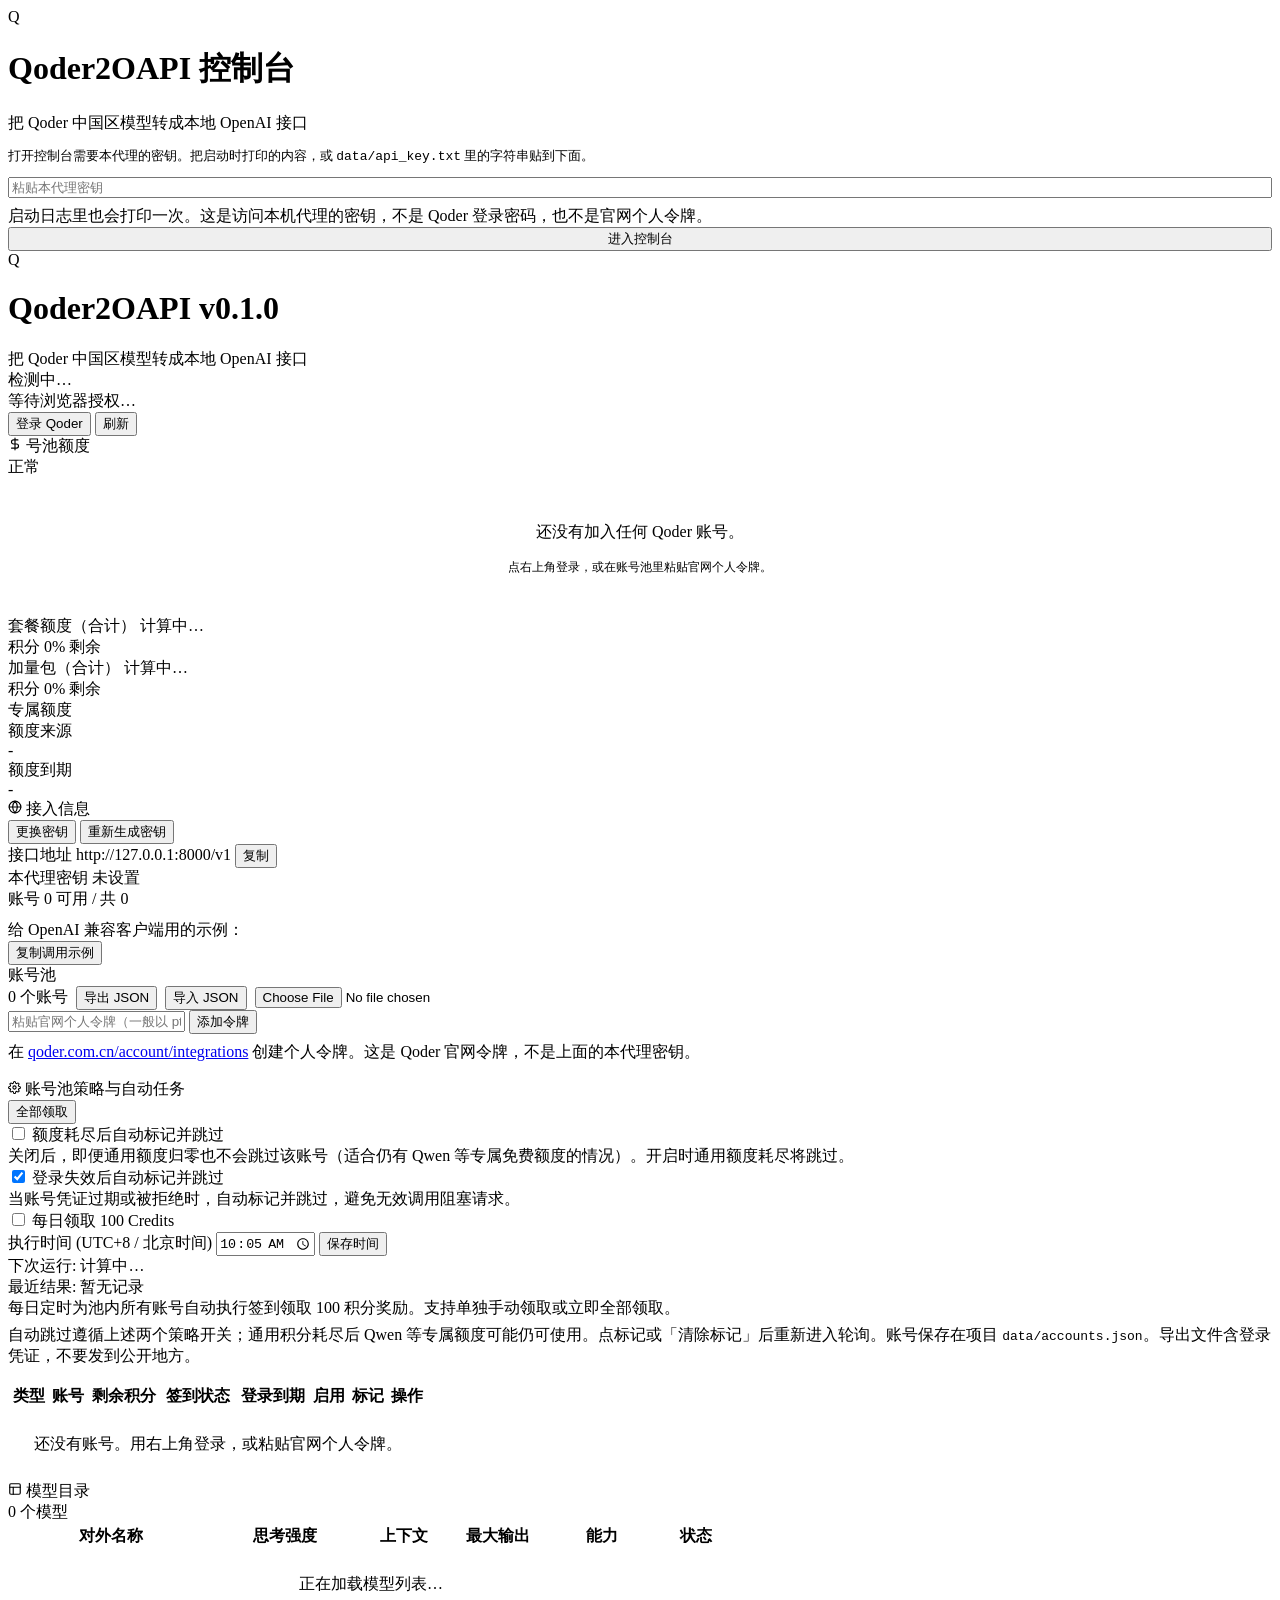
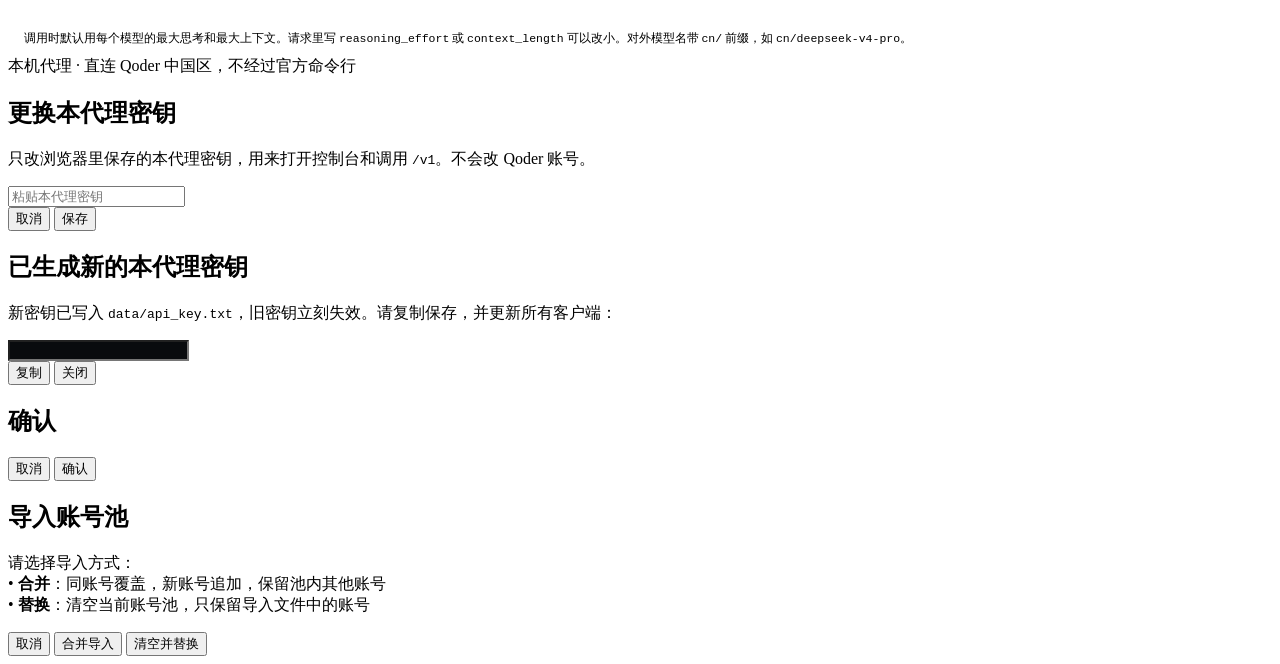
==== src/qoder2oapi/static/admin/index.html @ 4ae664b7 "支持近期的每日签到功能" ====
<!DOCTYPE html>
<html lang="zh-CN">
<head>
  <meta charset="UTF-8">
  <meta name="viewport" content="width=device-width, initial-scale=1.0">
  <title>Qoder2OAPI 控制台</title>
  <link rel="stylesheet" href="/static/styles.css">
</head>
<body>

  <!-- Lock Screen View (Bootstrap / Enter Key) -->
  <div id="lock-screen" class="lock-screen hidden">
    <div class="lock-card">
      <div class="lock-brand">
        <div class="brand-icon">Q</div>
        <div class="brand-text">
          <h1>Qoder2OAPI 控制台</h1>
          <div class="brand-sub">把 Qoder 中国区模型转成本地 OpenAI 接口</div>
        </div>
      </div>

      <div>
        <p style="margin-bottom: 12px; font-size: 13px; color: var(--text-muted);">
          打开控制台需要本代理的密钥。把启动时打印的内容，或 <code>data/api_key.txt</code> 里的字符串贴到下面。
        </p>
        <div style="display: flex; flex-direction: column; gap: 8px;">
          <input 
            type="password" 
            id="lock-key-input" 
            class="input-control" 
            placeholder="粘贴本代理密钥"
            autocomplete="off"
            spellcheck="false"
          >
          <div class="field-hint">
            启动日志里也会打印一次。这是访问本机代理的密钥，不是 Qoder 登录密码，也不是官网个人令牌。
          </div>
        </div>
      </div>

      <div style="display: flex; justify-content: flex-end;">
        <button id="lock-save-btn" class="btn btn-primary" style="width: 100%;">进入控制台</button>
      </div>
    </div>
  </div>

  <!-- Main Dashboard View -->
  <div id="main-dashboard" class="app-container hidden">
    <!-- Topbar Header -->
    <header class="topbar">
      <div class="brand-section">
        <div class="brand-icon">Q</div>
        <div class="brand-text">
          <h1>
            Qoder2OAPI
            <span class="brand-version">v0.1.0</span>
          </h1>
          <div class="brand-sub">把 Qoder 中国区模型转成本地 OpenAI 接口</div>
        </div>
      </div>

      <div class="topbar-actions">
        <!-- Auth Status & OAuth Login trigger -->
        <div id="auth-status-chip" class="status-badge">
          <span id="auth-status-dot" class="dot dot-amber"></span>
          <span id="auth-status-text">检测中…</span>
        </div>

        <div id="polling-chip" class="status-badge hidden" style="border-color: var(--accent-primary); color: var(--accent-primary);">
          <span class="dot dot-blue pulse"></span>
          <span id="polling-status-text">等待浏览器授权…</span>
        </div>

        <button id="login-btn" class="btn btn-primary">登录 Qoder</button>
        <button id="refresh-all-btn" class="btn" title="重新拉取账号、额度和模型">刷新</button>
      </div>
    </header>

    <!-- Section: 2 Columns: Quota & Service Info -->
    <div class="grid-2col">
      <!-- Left Panel: Quotas (Credits) -->
      <section class="panel">
        <div class="panel-header">
          <div class="panel-title">
            <svg width="14" height="14" viewBox="0 0 24 24" fill="none" stroke="currentColor" stroke-width="2" stroke-linecap="round" stroke-linejoin="round"><path d="M12 2v20M17 5H9.5a3.5 3.5 0 0 0 0 7h5a3.5 3.5 0 0 1 0 7H6"/></svg>
            号池额度
          </div>
          <div id="quota-exceeded-chip" class="status-badge">
            <span class="dot dot-green"></span> 正常
          </div>
        </div>

        <div class="panel-body">
          <!-- Empty / Not logged in state -->
          <div id="quota-empty-state" class="hidden" style="text-align: center; padding: 28px 12px; color: var(--text-dim);">
            <p>还没有加入任何 Qoder 账号。</p>
            <p style="margin-top: 6px; font-size: 12px;">点右上角登录，或在账号池里粘贴官网个人令牌。</p>
          </div>

          <!-- Quota Active Groups -->
          <div id="quota-content" class="quota-card-group">
            <!-- 1. 套餐额度 (user_quota) -->
            <div class="quota-item">
              <div class="quota-meta-row">
                <span class="quota-label" id="quota-user-label">套餐额度（合计）</span>
                <span class="quota-nums tabular-nums" id="quota-user-nums">计算中…</span>
              </div>
              <div class="progress-track">
                <div id="quota-user-bar" class="progress-fill progress-fill-teal" style="width: 0%;"></div>
              </div>
              <div class="quota-details-footer">
                <span id="quota-user-unit">积分</span>
                <span class="tabular-nums" id="quota-user-pct">0% 剩余</span>
              </div>
            </div>

            <!-- 2. 加量包额度 (add_on_quota) -->
            <div class="quota-item">
              <div class="quota-meta-row">
                <span class="quota-label" id="quota-addon-label">加量包（合计）</span>
                <span class="quota-nums tabular-nums" id="quota-addon-nums">计算中…</span>
              </div>
              <div class="progress-track">
                <div id="quota-addon-bar" class="progress-fill progress-fill-teal" style="width: 0%;"></div>
              </div>
              <div class="quota-details-footer">
                <span id="quota-addon-unit">积分</span>
                <span class="tabular-nums" id="quota-addon-pct">0% 剩余</span>
              </div>
            </div>

            <!-- 3. 专属额度 (dedicated_resource_packages) -->
            <div id="quota-dedicated-block" class="quota-item hidden">
              <div class="quota-meta-row">
                <span class="quota-label">专属额度</span>
                <span class="quota-nums tabular-nums" id="quota-dedicated-nums"></span>
              </div>
              <div id="quota-dedicated-list" class="dedicated-packages-list"></div>
            </div>

            <!-- Quota Meta Summary -->
            <div class="quota-summary-strip">
              <div class="stat-box">
                <div class="stat-label">额度来源</div>
                <div class="stat-val" id="quota-user-type">-</div>
              </div>
              <div class="stat-box">
                <div class="stat-label">额度到期</div>
                <div class="stat-val tabular-nums" id="quota-expiry">-</div>
              </div>
            </div>
            <div id="quota-account-lines" class="quota-account-lines"></div>
          </div>
        </div>
      </section>

      <!-- Right Panel: Gateway Endpoint & Session Details -->
      <section class="panel">
        <div class="panel-header">
          <div class="panel-title">
            <svg width="14" height="14" viewBox="0 0 24 24" fill="none" stroke="currentColor" stroke-width="2" stroke-linecap="round" stroke-linejoin="round"><circle cx="12" cy="12" r="10"/><line x1="2" y1="12" x2="22" y2="12"/><path d="M12 2a15.3 15.3 0 0 1 4 10 15.3 15.3 0 0 1-4 10 15.3 15.3 0 0 1-4-10 15.3 15.3 0 0 1 4-10z"/></svg>
            接入信息
          </div>
          <div class="topbar-actions">
            <button id="change-key-btn" class="btn btn-sm">更换密钥</button>
            <button id="rotate-key-btn" class="btn btn-sm">重新生成密钥</button>
          </div>
        </div>

        <div class="panel-body">
          <div class="info-row">
            <span class="info-label">接口地址</span>
            <span class="info-value">
              <span id="proxy-endpoint">http://127.0.0.1:8000/v1</span>
              <button id="copy-endpoint-btn" class="btn btn-sm">复制</button>
            </span>
          </div>

          <div class="info-row">
            <span class="info-label">本代理密钥</span>
            <span class="info-value">
              <span id="current-key-display">未设置</span>
            </span>
          </div>

          <div class="info-row">
            <span class="info-label">账号</span>
            <span class="info-value" id="pool-summary">0 可用 / 共 0</span>
          </div>

          <!-- Code Snippet -->
          <div style="margin-top: 10px;">
            <div style="display: flex; align-items: center; justify-content: space-between;">
              <span class="field-hint">给 OpenAI 兼容客户端用的示例：</span>
            </div>
            <div class="code-preview">
              <button id="copy-sample-code-btn" class="btn btn-sm copy-btn">复制调用示例</button>
              <pre id="sample-code-block" style="white-space: pre-wrap; word-break: break-all; margin: 0;"></pre>
            </div>
          </div>
        </div>
      </section>
    </div>

    <section class="panel">
      <div class="panel-header">
        <div class="panel-title">账号池</div>
        <div style="display: flex; align-items: center; gap: 8px;">
          <span id="accounts-count" class="brand-version">0 个账号</span>
          <button id="export-accounts-btn" class="btn btn-sm" title="导出账号池配置文件（含凭证）">导出 JSON</button>
          <button id="import-accounts-btn" class="btn btn-sm" title="从 JSON 文件导入账号">导入 JSON</button>
          <input type="file" id="accounts-import-file" class="hidden" accept=".json,application/json">
        </div>
      </div>
      <div class="panel-body">
        <div class="pat-add-row">
          <input
            type="password"
            id="pat-input"
            class="input-control"
            placeholder="粘贴官网个人令牌（一般以 pt- 开头）"
            autocomplete="off"
            spellcheck="false"
          >
          <button id="add-pat-btn" class="btn btn-primary">添加令牌</button>
        </div>
        <p class="field-hint" style="margin-top: 8px;">
          在 <a href="https://qoder.com.cn/account/integrations" target="_blank" rel="noopener">qoder.com.cn/account/integrations</a> 创建个人令牌。这是 Qoder 官网令牌，不是上面的本代理密钥。
        </p>

        <!-- 自动跳过与每日领取策略 (Skip & Checkin Strategies) -->
        <div class="skip-strategies-card">
          <div class="skip-strategies-header">
            <div class="skip-strategies-title">
              <svg width="13" height="13" viewBox="0 0 24 24" fill="none" stroke="currentColor" stroke-width="2" stroke-linecap="round" stroke-linejoin="round">
                <circle cx="12" cy="12" r="3"></circle>
                <path d="M19.4 15a1.65 1.65 0 0 0 .33 1.82l.06.06a2 2 0 0 1 0 2.83 2 2 0 0 1-2.83 0l-.06-.06a1.65 1.65 0 0 0-1.82-.33 1.65 1.65 0 0 0-1 1.51V21a2 2 0 0 1-2 2 2 2 0 0 1-2-2v-.09A1.65 1.65 0 0 0 9 19.4a1.65 1.65 0 0 0-1.82.33l-.06.06a2 2 0 0 1-2.83 0 2 2 0 0 1 0-2.83l.06-.06a1.65 1.65 0 0 0 .33-1.82 1.65 1.65 0 0 0-1.51-1H3a2 2 0 0 1-2-2 2 2 0 0 1 2-2h.09A1.65 1.65 0 0 0 4.6 9a1.65 1.65 0 0 0-.33-1.82l-.06-.06a2 2 0 0 1 0-2.83 2 2 0 0 1 2.83 0l.06.06a1.65 1.65 0 0 0 1.82.33H9a1.65 1.65 0 0 0 1-1.51V3a2 2 0 0 1 2-2 2 2 0 0 1 2 2v.09a1.65 1.65 0 0 0 1 1.51 1.65 1.65 0 0 0 1.82-.33l.06-.06a2 2 0 0 1 2.83 0 2 2 0 0 1 0 2.83l-.06.06a1.65 1.65 0 0 0-.33 1.82V9a1.65 1.65 0 0 0 1.51 1H21a2 2 0 0 1 2 2 2 2 0 0 1-2 2h-.09a1.65 1.65 0 0 0-1.51 1z"></path>
              </svg>
              账号池策略与自动任务
            </div>
            <div class="checkin-quick-actions">
              <button id="trigger-all-checkin-btn" class="btn btn-sm btn-primary" title="立即为池内所有有效账号领取 100 Credits">全部领取</button>
            </div>
          </div>
          <div class="skip-strategies-grid">
            <div class="strategy-item">
              <label class="toggle-control" for="auto-mark-quota-toggle">
                <input type="checkbox" id="auto-mark-quota-toggle" class="toggle-checkbox">
                <span class="toggle-slider"></span>
                <span class="toggle-label">额度耗尽后自动标记并跳过</span>
              </label>
              <div class="field-hint">
                关闭后，即便通用额度归零也不会跳过该账号（适合仍有 Qwen 等专属免费额度的情况）。开启时通用额度耗尽将跳过。
              </div>
            </div>

            <div class="strategy-item">
              <label class="toggle-control" for="auto-mark-auth-toggle">
                <input type="checkbox" id="auto-mark-auth-toggle" class="toggle-checkbox" checked>
                <span class="toggle-slider"></span>
                <span class="toggle-label">登录失效后自动标记并跳过</span>
              </label>
              <div class="field-hint">
                当账号凭证过期或被拒绝时，自动标记并跳过，避免无效调用阻塞请求。
              </div>
            </div>

            <div class="strategy-item strategy-item-full">
              <div class="checkin-setting-header">
                <label class="toggle-control" for="auto-checkin-toggle">
                  <input type="checkbox" id="auto-checkin-toggle" class="toggle-checkbox">
                  <span class="toggle-slider"></span>
                  <span class="toggle-label">每日领取 100 Credits</span>
                </label>
                <div class="checkin-time-box">
                  <span class="checkin-time-label">执行时间 (UTC+8 / 北京时间)</span>
                  <input type="time" id="checkin-time-input" class="input-control checkin-time-input" value="10:05">
                  <button id="save-checkin-time-btn" class="btn btn-sm">保存时间</button>
                </div>
              </div>
              <div class="checkin-status-bar">
                <div class="checkin-status-item">
                  <span class="checkin-status-label">下次运行:</span>
                  <span id="checkin-next-run" class="checkin-status-value tabular-nums">计算中…</span>
                </div>
                <div class="checkin-status-item">
                  <span class="checkin-status-label">最近结果:</span>
                  <span id="checkin-last-summary" class="checkin-status-value">暂无记录</span>
                </div>
              </div>
              <div class="field-hint">
                每日定时为池内所有账号自动执行签到领取 100 积分奖励。支持单独手动领取或立即全部领取。
              </div>
            </div>
          </div>
        </div>

        <p class="field-hint" style="margin-top: 6px;">
          自动跳过遵循上述两个策略开关；通用积分耗尽后 Qwen 等专属额度可能仍可使用。点标记或「清除标记」后重新进入轮询。账号保存在项目 <code>data/accounts.json</code>。导出文件含登录凭证，不要发到公开地方。
        </p>
      </div>
      <div class="panel-body" style="padding: 0;">
        <div class="table-wrapper">
          <table class="data-table">
            <thead>
              <tr>
                <th>类型</th>
                <th>账号</th>
                <th>剩余积分</th>
                <th>签到状态</th>
                <th>登录到期</th>
                <th>启用</th>
                <th>标记</th>
                <th>操作</th>
              </tr>
            </thead>
            <tbody id="accounts-table-body">
              <tr>
                <td colspan="8" style="text-align: center; padding: 24px; color: var(--text-dim);">
                  还没有账号。用右上角登录，或粘贴官网个人令牌。
                </td>
              </tr>
            </tbody>
          </table>
        </div>
      </div>
    </section>

    <!-- Section: Model Catalog Table -->
    <section class="panel">
      <div class="panel-header">
        <div class="panel-title">
          <svg width="14" height="14" viewBox="0 0 24 24" fill="none" stroke="currentColor" stroke-width="2" stroke-linecap="round" stroke-linejoin="round"><rect x="3" y="3" width="18" height="18" rx="2"/><line x1="3" y1="9" x2="21" y2="9"/><line x1="9" y1="21" x2="9" y2="9"/></svg>
          模型目录
        </div>
        <div style="display: flex; align-items: center; gap: 8px;">
          <span id="models-count" class="brand-version">0 个模型</span>
        </div>
      </div>

      <div class="panel-body" style="padding: 0;">
        <div class="table-wrapper">
          <table class="data-table">
            <thead>
              <tr>
                <th style="min-width: 200px;">对外名称</th>
                <th style="min-width: 140px;">思考强度</th>
                <th style="min-width: 90px;">上下文</th>
                <th style="min-width: 90px;">最大输出</th>
                <th style="min-width: 110px;">能力</th>
                <th style="min-width: 70px;">状态</th>
              </tr>
            </thead>
            <tbody id="models-table-body">
              <tr>
                <td colspan="6" style="text-align: center; padding: 24px; color: var(--text-dim);">
                  正在加载模型列表…
                </td>
              </tr>
            </tbody>
          </table>
        </div>
      </div>

      <div style="padding: 10px 16px; background: var(--bg-card-subtle); border-top: 1px solid var(--border); font-size: 11.5px; color: var(--text-dim);">
        调用时默认用每个模型的最大思考和最大上下文。请求里写 <code>reasoning_effort</code> 或 <code>context_length</code> 可以改小。对外模型名带 <code>cn/</code> 前缀，如 <code>cn/deepseek-v4-pro</code>。
      </div>
    </section>

    <!-- Footer Note -->
    <footer class="footer-note">
      本机代理 · 直连 Qoder 中国区，不经过官方命令行
    </footer>
  </div>

  <!-- Modal: Change API Key -->
  <div id="key-modal" class="modal-overlay hidden">
    <div class="modal-dialog">
      <div class="modal-header">
        <h2>更换本代理密钥</h2>
      </div>
      <div class="modal-body">
        <p class="field-hint">只改浏览器里保存的本代理密钥，用来打开控制台和调用 <code>/v1</code>。不会改 Qoder 账号。</p>
        <input 
          type="text" 
          id="key-modal-input" 
          class="input-control" 
          placeholder="粘贴本代理密钥"
          autocomplete="off"
        >
      </div>
      <div class="modal-footer">
        <button id="key-modal-cancel" class="btn">取消</button>
        <button id="key-modal-save" class="btn btn-primary">保存</button>
      </div>
    </div>
  </div>

  <!-- Modal: Rotate Key Result -->
  <div id="rotate-modal" class="modal-overlay hidden">
    <div class="modal-dialog">
      <div class="modal-header">
        <h2>已生成新的本代理密钥</h2>
      </div>
      <div class="modal-body">
        <p class="field-hint">
          新密钥已写入 <code>data/api_key.txt</code>，旧密钥立刻失效。请复制保存，并更新所有客户端：
        </p>
        <input 
          type="text" 
          id="rotated-key-value" 
          class="input-control" 
          readonly 
          style="background: #090b0e; color: #38bdf8; font-weight: 600;"
        >
      </div>
      <div class="modal-footer">
        <button id="copy-rotated-key-btn" class="btn btn-primary">复制</button>
        <button id="rotate-modal-close" class="btn">关闭</button>
      </div>
    </div>
  </div>

  <div id="confirm-modal" class="modal-overlay hidden">
    <div class="modal-dialog">
      <div class="modal-header">
        <h2 id="confirm-title">确认</h2>
      </div>
      <div class="modal-body">
        <p class="field-hint" id="confirm-message"></p>
      </div>
      <div class="modal-footer">
        <button id="confirm-cancel" class="btn">取消</button>
        <button id="confirm-ok" class="btn btn-danger">确认</button>
      </div>
    </div>
  </div>

  <!-- Modal: Import Accounts Mode Choice -->
  <div id="import-modal" class="modal-overlay hidden">
    <div class="modal-dialog">
      <div class="modal-header">
        <h2>导入账号池</h2>
      </div>
      <div class="modal-body">
        <p id="import-modal-summary" class="field-hint" style="color: var(--text-main); font-weight: 500;"></p>
        <p class="field-hint">
          请选择导入方式：<br>
          • <strong>合并</strong>：同账号覆盖，新账号追加，保留池内其他账号<br>
          • <strong>替换</strong>：清空当前账号池，只保留导入文件中的账号
        </p>
      </div>
      <div class="modal-footer import-modal-footer">
        <button id="import-cancel-btn" class="btn">取消</button>
        <button id="import-merge-btn" class="btn btn-primary">合并导入</button>
        <button id="import-replace-btn" class="btn btn-danger">清空并替换</button>
      </div>
    </div>
  </div>

  <div id="toast-container" class="toast-container"></div>

  <!-- App Script -->
  <script src="/static/app.js"></script>
</body>
</html>
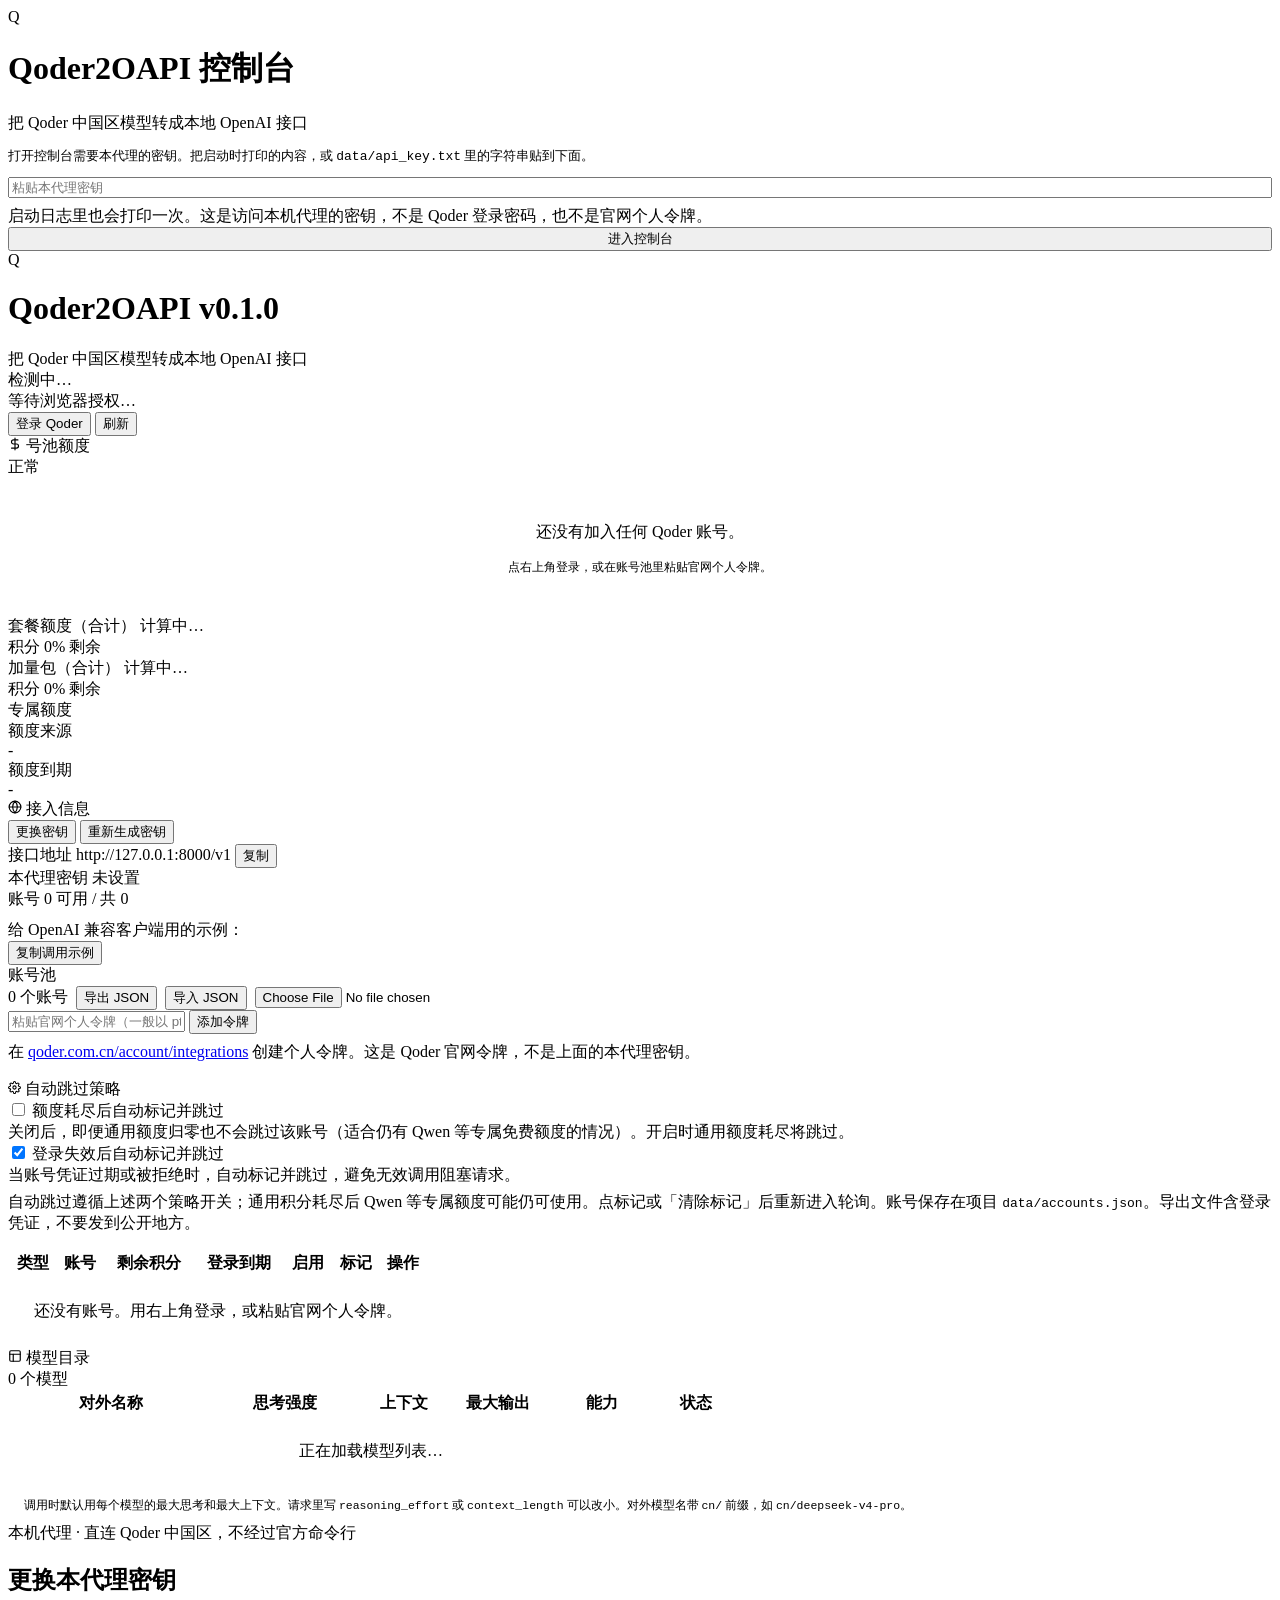
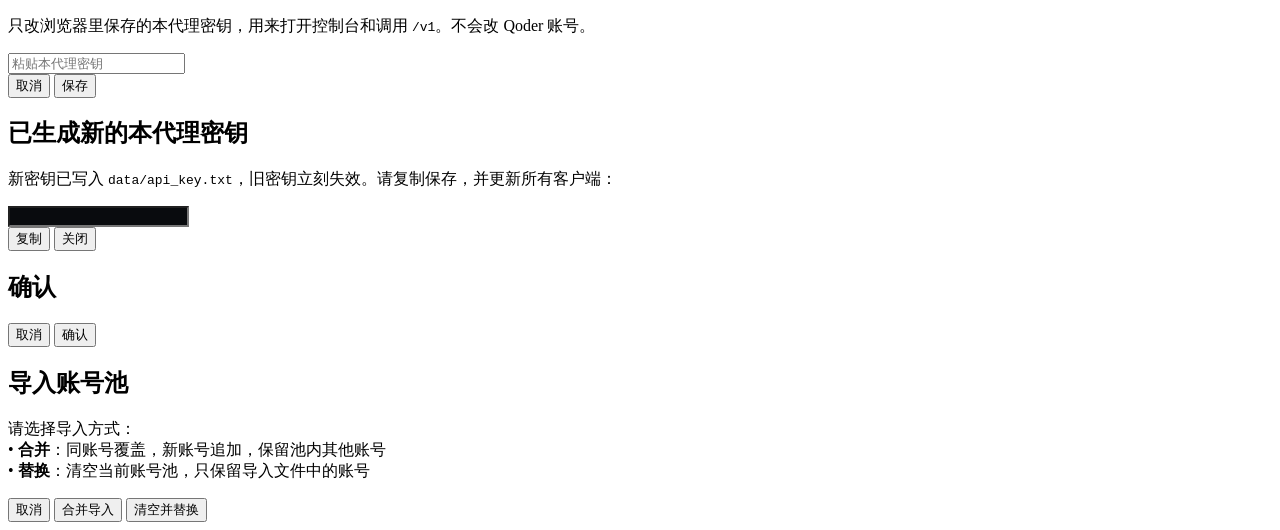
==== commit 5510c4d1: "Revert "支持近期的每日签到功能" This reverts commit 4ae664b7f3266d376e677a5bbfe294248a21072c." ====
--- a/src/qoder2oapi/static/admin/index.html
+++ b/src/qoder2oapi/static/admin/index.html
@@ -228,7 +228,7 @@
           在 <a href="https://qoder.com.cn/account/integrations" target="_blank" rel="noopener">qoder.com.cn/account/integrations</a> 创建个人令牌。这是 Qoder 官网令牌，不是上面的本代理密钥。
         </p>
 
-        <!-- 自动跳过与每日领取策略 (Skip & Checkin Strategies) -->
+        <!-- 自动跳过策略 (Skip Strategies) -->
         <div class="skip-strategies-card">
           <div class="skip-strategies-header">
             <div class="skip-strategies-title">
@@ -236,10 +236,7 @@
                 <circle cx="12" cy="12" r="3"></circle>
                 <path d="M19.4 15a1.65 1.65 0 0 0 .33 1.82l.06.06a2 2 0 0 1 0 2.83 2 2 0 0 1-2.83 0l-.06-.06a1.65 1.65 0 0 0-1.82-.33 1.65 1.65 0 0 0-1 1.51V21a2 2 0 0 1-2 2 2 2 0 0 1-2-2v-.09A1.65 1.65 0 0 0 9 19.4a1.65 1.65 0 0 0-1.82.33l-.06.06a2 2 0 0 1-2.83 0 2 2 0 0 1 0-2.83l.06-.06a1.65 1.65 0 0 0 .33-1.82 1.65 1.65 0 0 0-1.51-1H3a2 2 0 0 1-2-2 2 2 0 0 1 2-2h.09A1.65 1.65 0 0 0 4.6 9a1.65 1.65 0 0 0-.33-1.82l-.06-.06a2 2 0 0 1 0-2.83 2 2 0 0 1 2.83 0l.06.06a1.65 1.65 0 0 0 1.82.33H9a1.65 1.65 0 0 0 1-1.51V3a2 2 0 0 1 2-2 2 2 0 0 1 2 2v.09a1.65 1.65 0 0 0 1 1.51 1.65 1.65 0 0 0 1.82-.33l.06-.06a2 2 0 0 1 2.83 0 2 2 0 0 1 0 2.83l-.06.06a1.65 1.65 0 0 0-.33 1.82V9a1.65 1.65 0 0 0 1.51 1H21a2 2 0 0 1 2 2 2 2 0 0 1-2 2h-.09a1.65 1.65 0 0 0-1.51 1z"></path>
               </svg>
-              账号池策略与自动任务
-            </div>
-            <div class="checkin-quick-actions">
-              <button id="trigger-all-checkin-btn" class="btn btn-sm btn-primary" title="立即为池内所有有效账号领取 100 Credits">全部领取</button>
+              自动跳过策略
             </div>
           </div>
           <div class="skip-strategies-grid">
@@ -264,34 +261,6 @@
                 当账号凭证过期或被拒绝时，自动标记并跳过，避免无效调用阻塞请求。
               </div>
             </div>
-
-            <div class="strategy-item strategy-item-full">
-              <div class="checkin-setting-header">
-                <label class="toggle-control" for="auto-checkin-toggle">
-                  <input type="checkbox" id="auto-checkin-toggle" class="toggle-checkbox">
-                  <span class="toggle-slider"></span>
-                  <span class="toggle-label">每日领取 100 Credits</span>
-                </label>
-                <div class="checkin-time-box">
-                  <span class="checkin-time-label">执行时间 (UTC+8 / 北京时间)</span>
-                  <input type="time" id="checkin-time-input" class="input-control checkin-time-input" value="10:05">
-                  <button id="save-checkin-time-btn" class="btn btn-sm">保存时间</button>
-                </div>
-              </div>
-              <div class="checkin-status-bar">
-                <div class="checkin-status-item">
-                  <span class="checkin-status-label">下次运行:</span>
-                  <span id="checkin-next-run" class="checkin-status-value tabular-nums">计算中…</span>
-                </div>
-                <div class="checkin-status-item">
-                  <span class="checkin-status-label">最近结果:</span>
-                  <span id="checkin-last-summary" class="checkin-status-value">暂无记录</span>
-                </div>
-              </div>
-              <div class="field-hint">
-                每日定时为池内所有账号自动执行签到领取 100 积分奖励。支持单独手动领取或立即全部领取。
-              </div>
-            </div>
           </div>
         </div>
 
@@ -307,7 +276,6 @@
                 <th>类型</th>
                 <th>账号</th>
                 <th>剩余积分</th>
-                <th>签到状态</th>
                 <th>登录到期</th>
                 <th>启用</th>
                 <th>标记</th>
@@ -316,7 +284,7 @@
             </thead>
             <tbody id="accounts-table-body">
               <tr>
-                <td colspan="8" style="text-align: center; padding: 24px; color: var(--text-dim);">
+                <td colspan="7" style="text-align: center; padding: 24px; color: var(--text-dim);">
                   还没有账号。用右上角登录，或粘贴官网个人令牌。
                 </td>
               </tr>
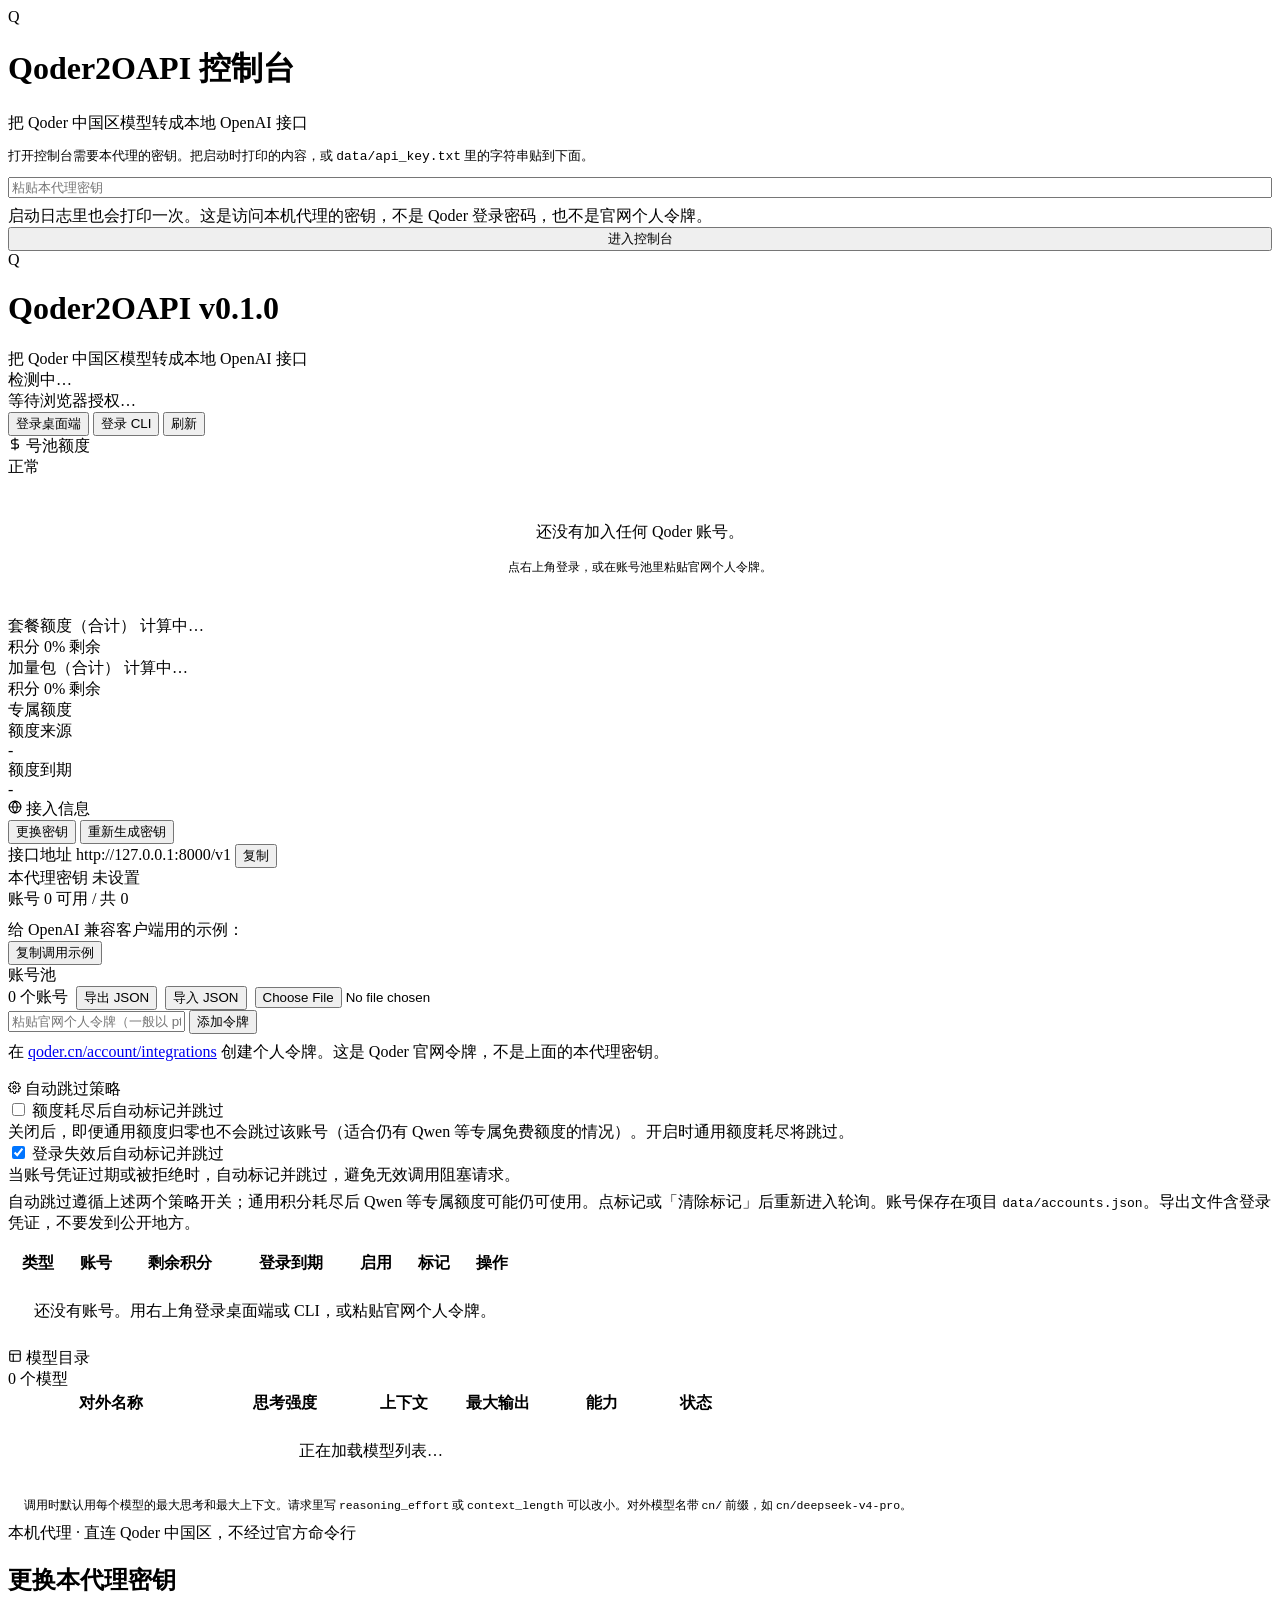
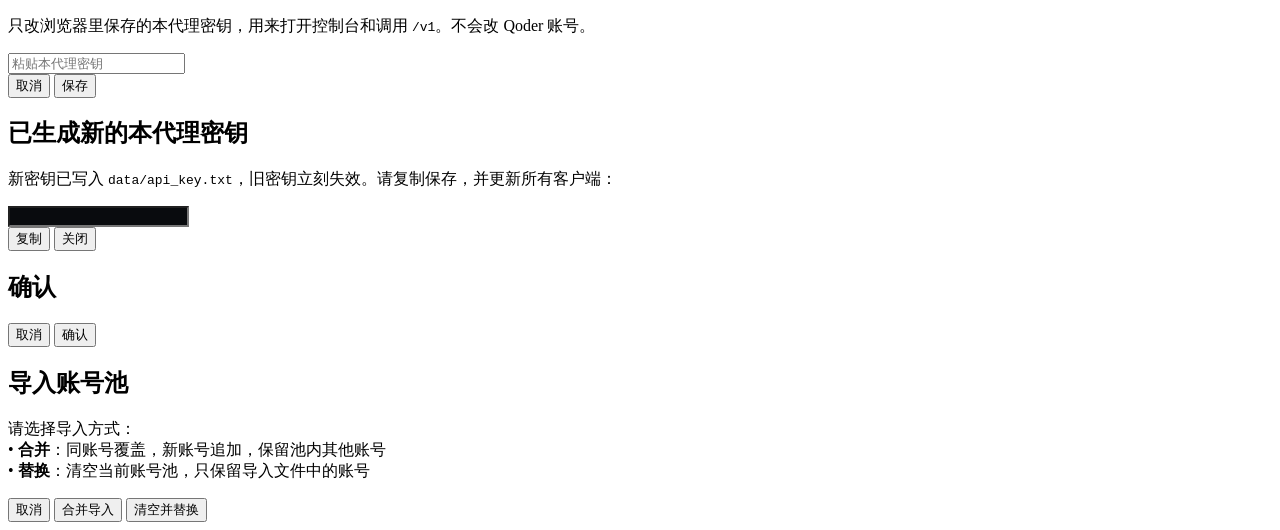
==== commit 3665295e: "添加临时的客户端登录能力" ====
--- a/src/qoder2oapi/static/admin/index.html
+++ b/src/qoder2oapi/static/admin/index.html
@@ -71,7 +71,8 @@
           <span id="polling-status-text">等待浏览器授权…</span>
         </div>
 
-        <button id="login-btn" class="btn btn-primary">登录 Qoder</button>
+        <button id="login-desktop-btn" class="btn btn-primary">登录桌面端</button>
+        <button id="login-cli-btn" class="btn">登录 CLI</button>
         <button id="refresh-all-btn" class="btn" title="重新拉取账号、额度和模型">刷新</button>
       </div>
     </header>
@@ -225,7 +226,7 @@
           <button id="add-pat-btn" class="btn btn-primary">添加令牌</button>
         </div>
         <p class="field-hint" style="margin-top: 8px;">
-          在 <a href="https://qoder.com.cn/account/integrations" target="_blank" rel="noopener">qoder.com.cn/account/integrations</a> 创建个人令牌。这是 Qoder 官网令牌，不是上面的本代理密钥。
+          在 <a href="https://qoder.cn/account/integrations" target="_blank" rel="noopener">qoder.cn/account/integrations</a> 创建个人令牌。这是 Qoder 官网令牌，不是上面的本代理密钥。
         </p>
 
         <!-- 自动跳过策略 (Skip Strategies) -->
@@ -285,7 +286,7 @@
             <tbody id="accounts-table-body">
               <tr>
                 <td colspan="7" style="text-align: center; padding: 24px; color: var(--text-dim);">
-                  还没有账号。用右上角登录，或粘贴官网个人令牌。
+                  还没有账号。用右上角登录桌面端或 CLI，或粘贴官网个人令牌。
                 </td>
               </tr>
             </tbody>
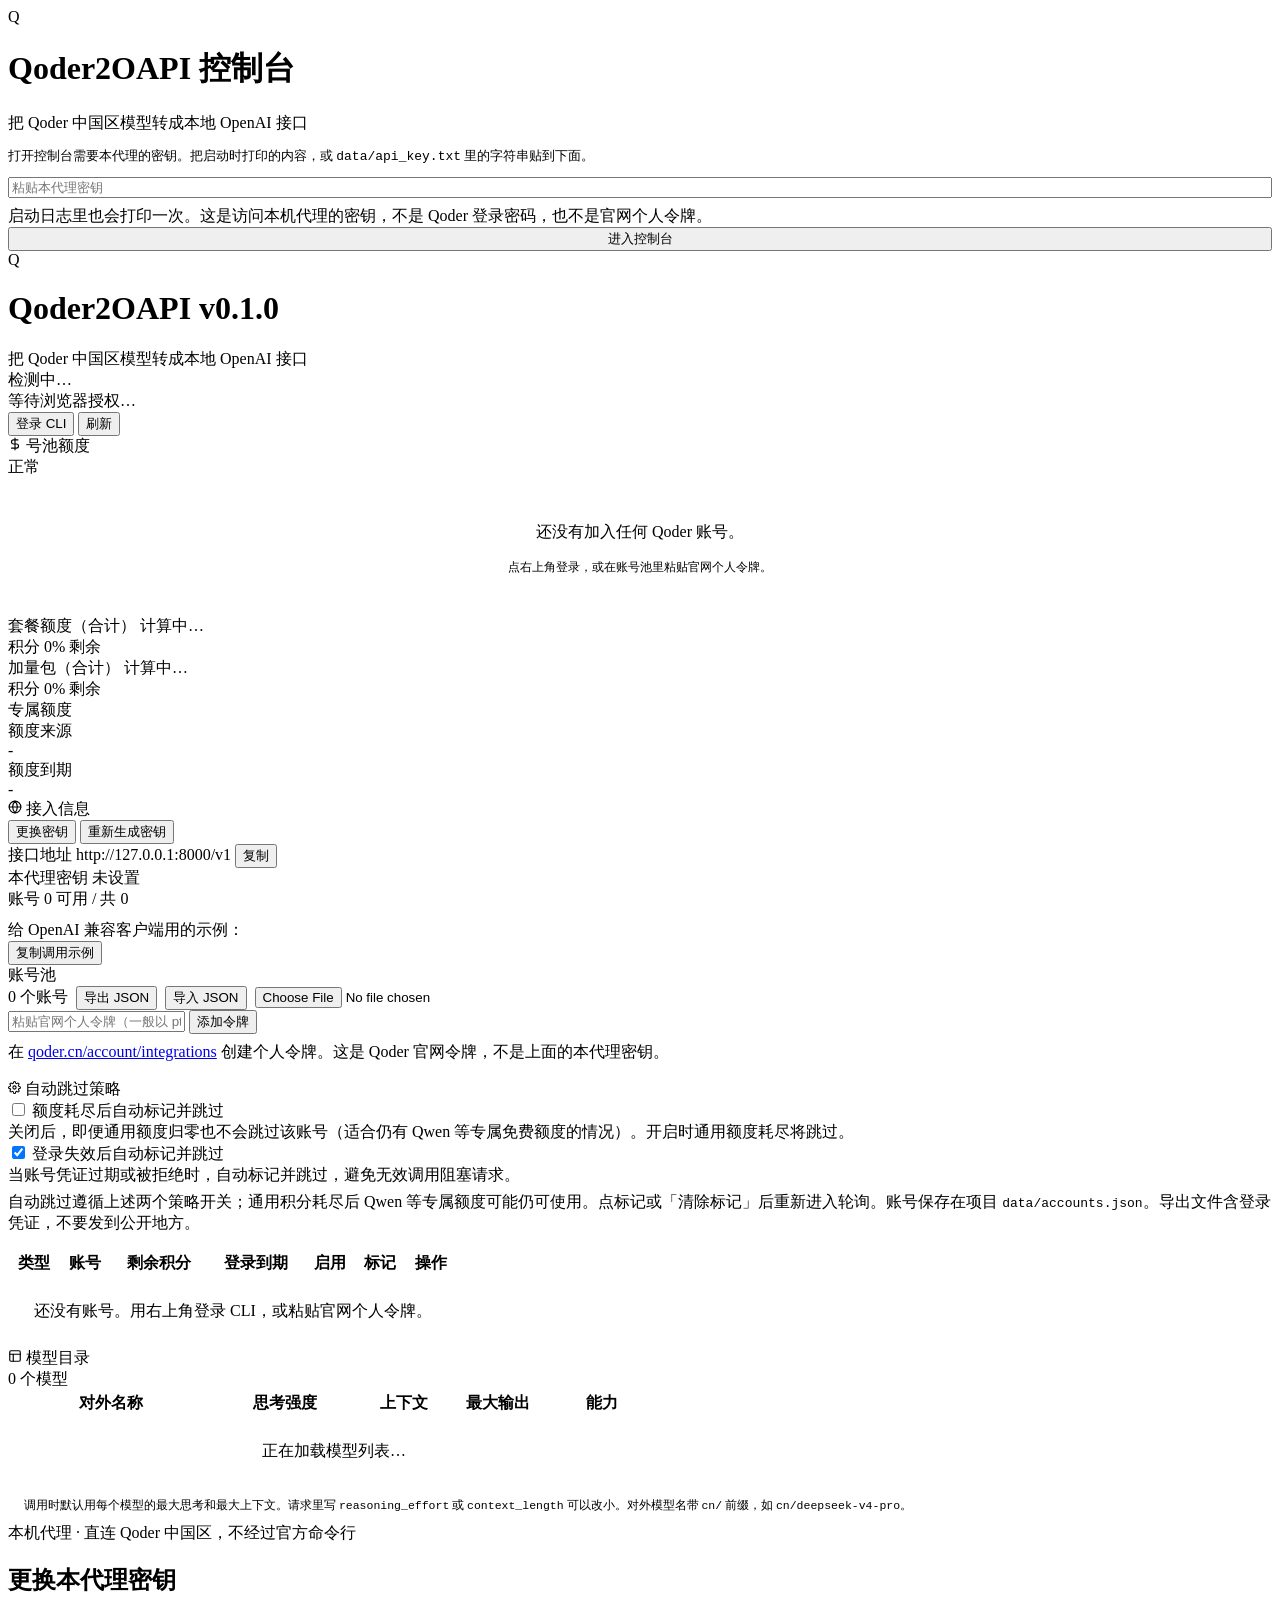
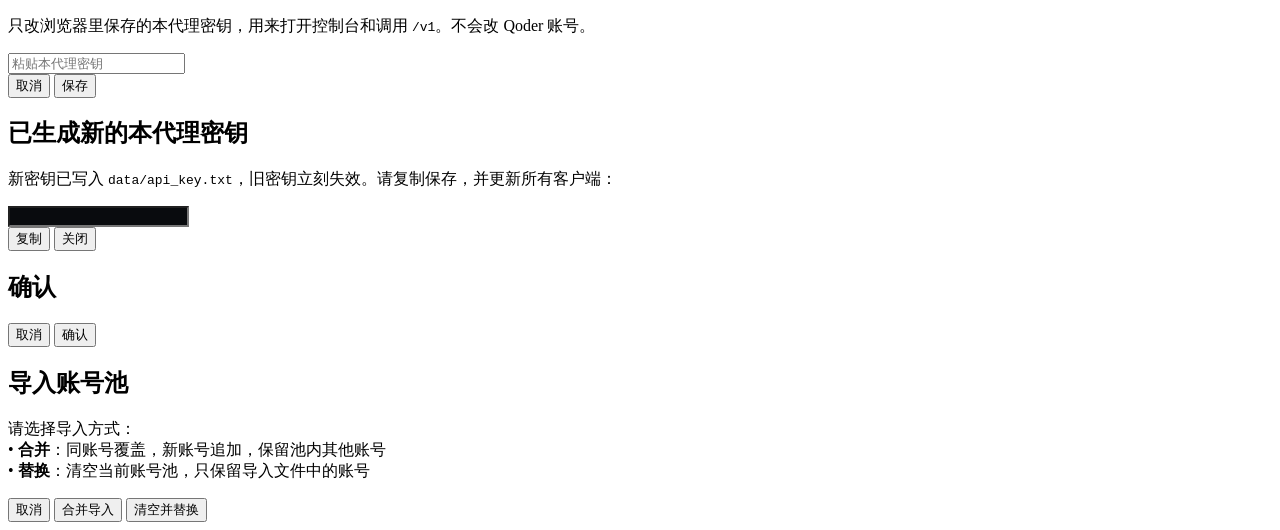
==== commit 9f137068: "删除桌面端能力，优化额度检索逻辑" ====
--- a/src/qoder2oapi/static/admin/index.html
+++ b/src/qoder2oapi/static/admin/index.html
@@ -71,8 +71,7 @@
           <span id="polling-status-text">等待浏览器授权…</span>
         </div>
 
-        <button id="login-desktop-btn" class="btn btn-primary">登录桌面端</button>
-        <button id="login-cli-btn" class="btn">登录 CLI</button>
+        <button id="login-cli-btn" class="btn btn-primary">登录 CLI</button>
         <button id="refresh-all-btn" class="btn" title="重新拉取账号、额度和模型">刷新</button>
       </div>
     </header>
@@ -286,7 +285,7 @@
             <tbody id="accounts-table-body">
               <tr>
                 <td colspan="7" style="text-align: center; padding: 24px; color: var(--text-dim);">
-                  还没有账号。用右上角登录桌面端或 CLI，或粘贴官网个人令牌。
+                  还没有账号。用右上角登录 CLI，或粘贴官网个人令牌。
                 </td>
               </tr>
             </tbody>
@@ -317,12 +316,11 @@
                 <th style="min-width: 90px;">上下文</th>
                 <th style="min-width: 90px;">最大输出</th>
                 <th style="min-width: 110px;">能力</th>
-                <th style="min-width: 70px;">状态</th>
               </tr>
             </thead>
             <tbody id="models-table-body">
               <tr>
-                <td colspan="6" style="text-align: center; padding: 24px; color: var(--text-dim);">
+                <td colspan="5" style="text-align: center; padding: 24px; color: var(--text-dim);">
                   正在加载模型列表…
                 </td>
               </tr>
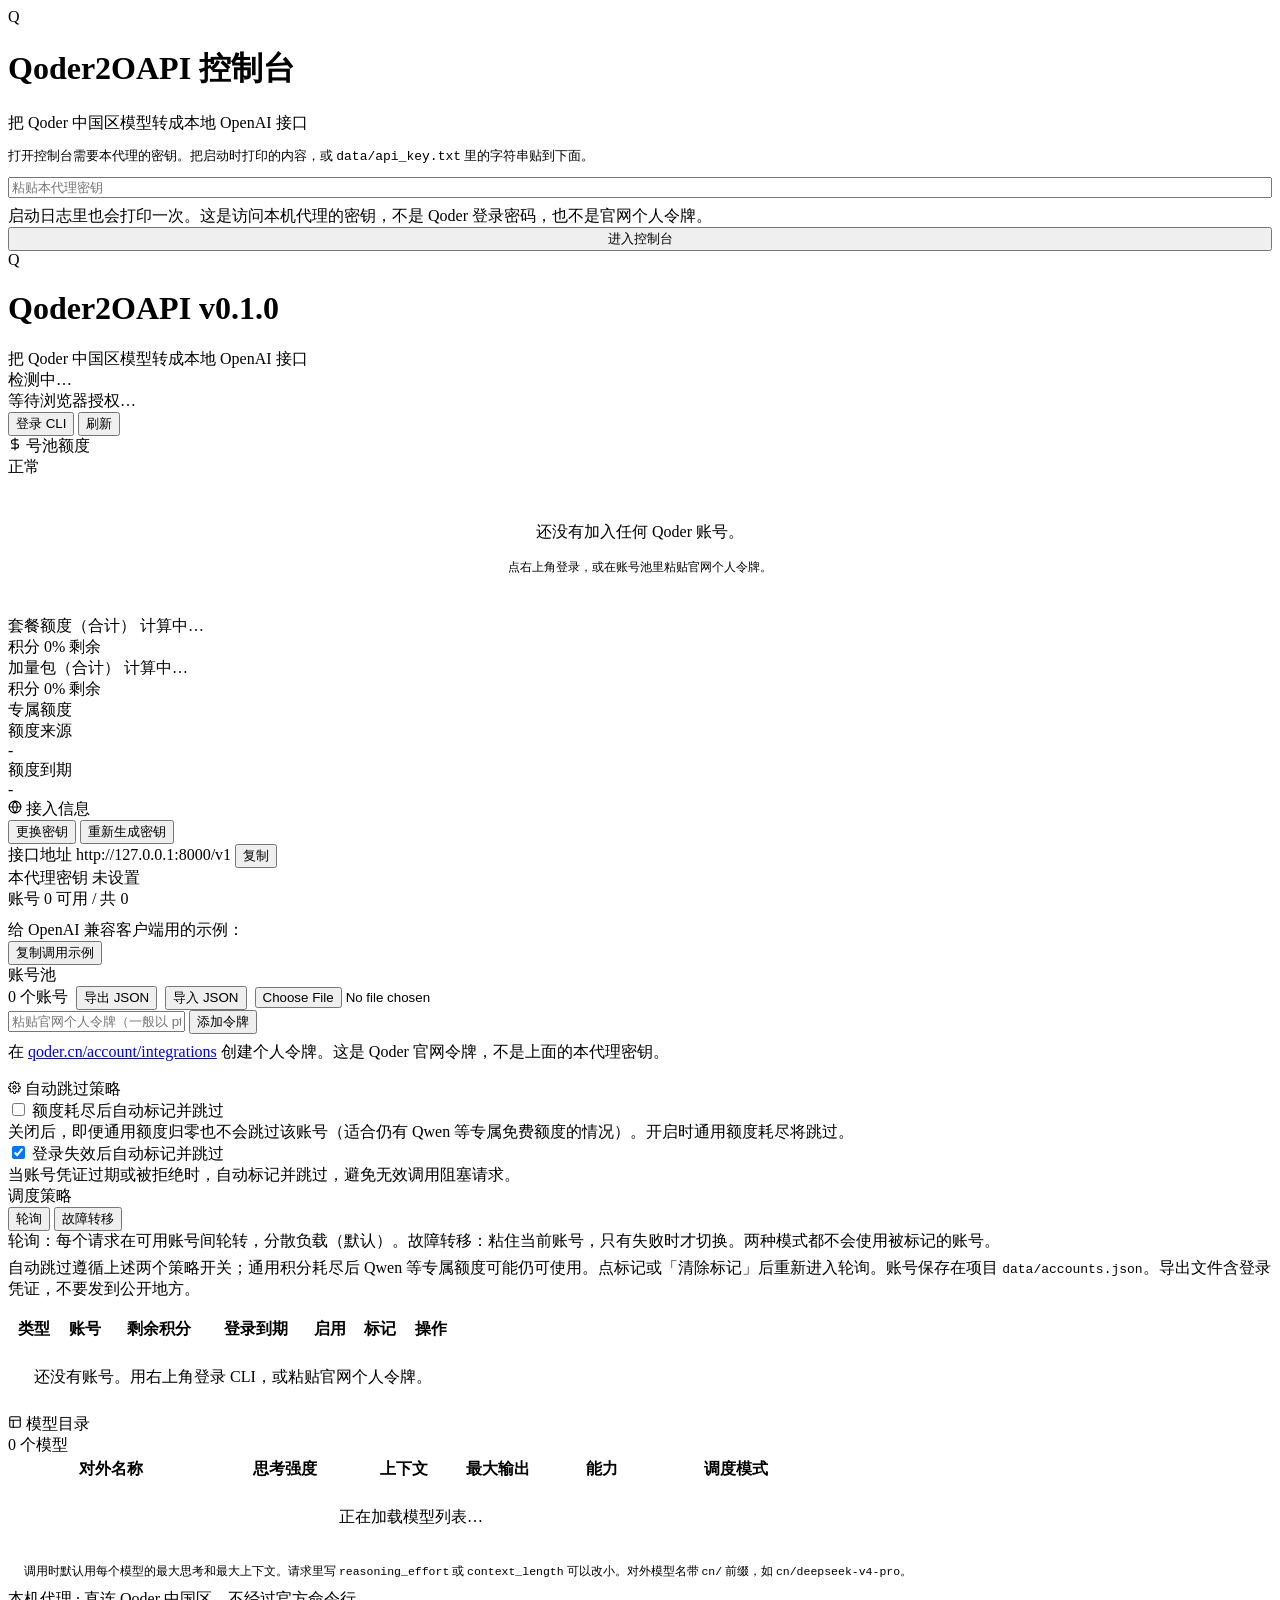
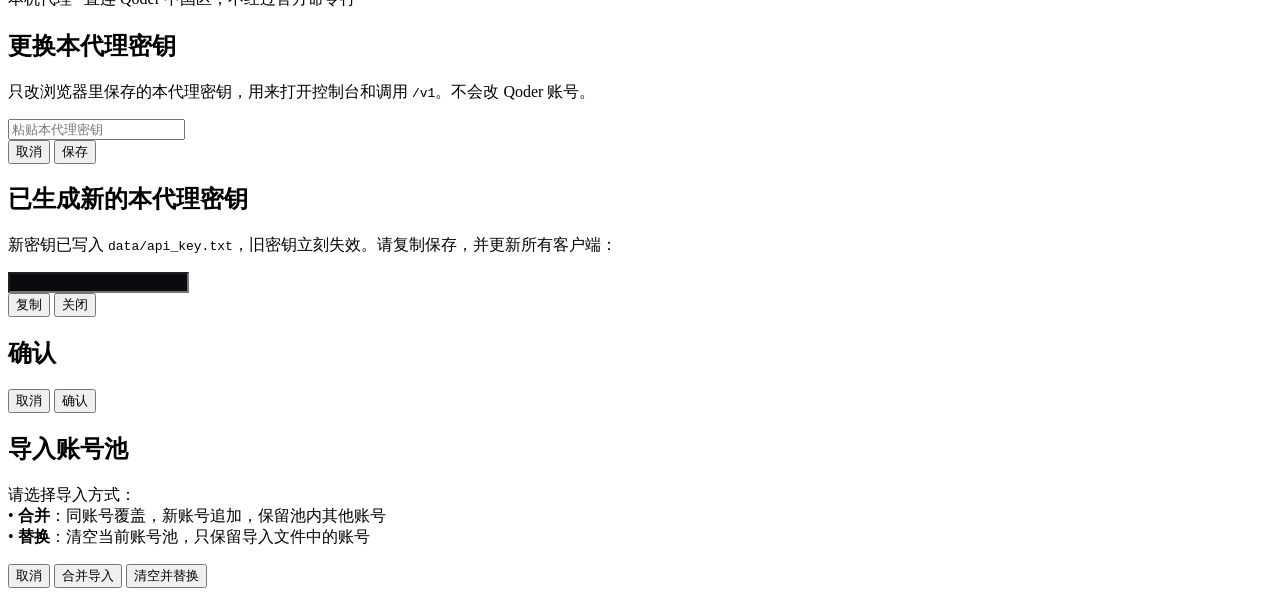
==== commit 3e23ec8e: "添加轮询/故障转移调度与按模型调度覆盖 - 全局轮询/故障转移切换（WebUI 分段按钮），故障转移粘住当前账号、失败才切换  - 模型目录可为单个模型指定调度模式；零消耗模型可选「轮询（含标记）」以" ====
--- a/src/qoder2oapi/static/admin/index.html
+++ b/src/qoder2oapi/static/admin/index.html
@@ -260,6 +260,19 @@
               <div class="field-hint">
                 当账号凭证过期或被拒绝时，自动标记并跳过，避免无效调用阻塞请求。
               </div>
+            </div>
+          </div>
+
+          <div class="dispatch-mode-block">
+            <div class="dispatch-mode-head">
+              <span class="dispatch-mode-label">调度策略</span>
+              <div class="segmented" id="dispatch-mode-group" role="group" aria-label="调度策略">
+                <button type="button" class="segment-btn" data-mode="poll">轮询</button>
+                <button type="button" class="segment-btn" data-mode="failover">故障转移</button>
+              </div>
+            </div>
+            <div class="field-hint">
+              轮询：每个请求在可用账号间轮转，分散负载（默认）。故障转移：粘住当前账号，只有失败时才切换。两种模式都不会使用被标记的账号。
             </div>
           </div>
         </div>
@@ -316,11 +329,12 @@
                 <th style="min-width: 90px;">上下文</th>
                 <th style="min-width: 90px;">最大输出</th>
                 <th style="min-width: 110px;">能力</th>
+                <th style="min-width: 150px;">调度模式</th>
               </tr>
             </thead>
             <tbody id="models-table-body">
               <tr>
-                <td colspan="5" style="text-align: center; padding: 24px; color: var(--text-dim);">
+                <td colspan="6" style="text-align: center; padding: 24px; color: var(--text-dim);">
                   正在加载模型列表…
                 </td>
               </tr>
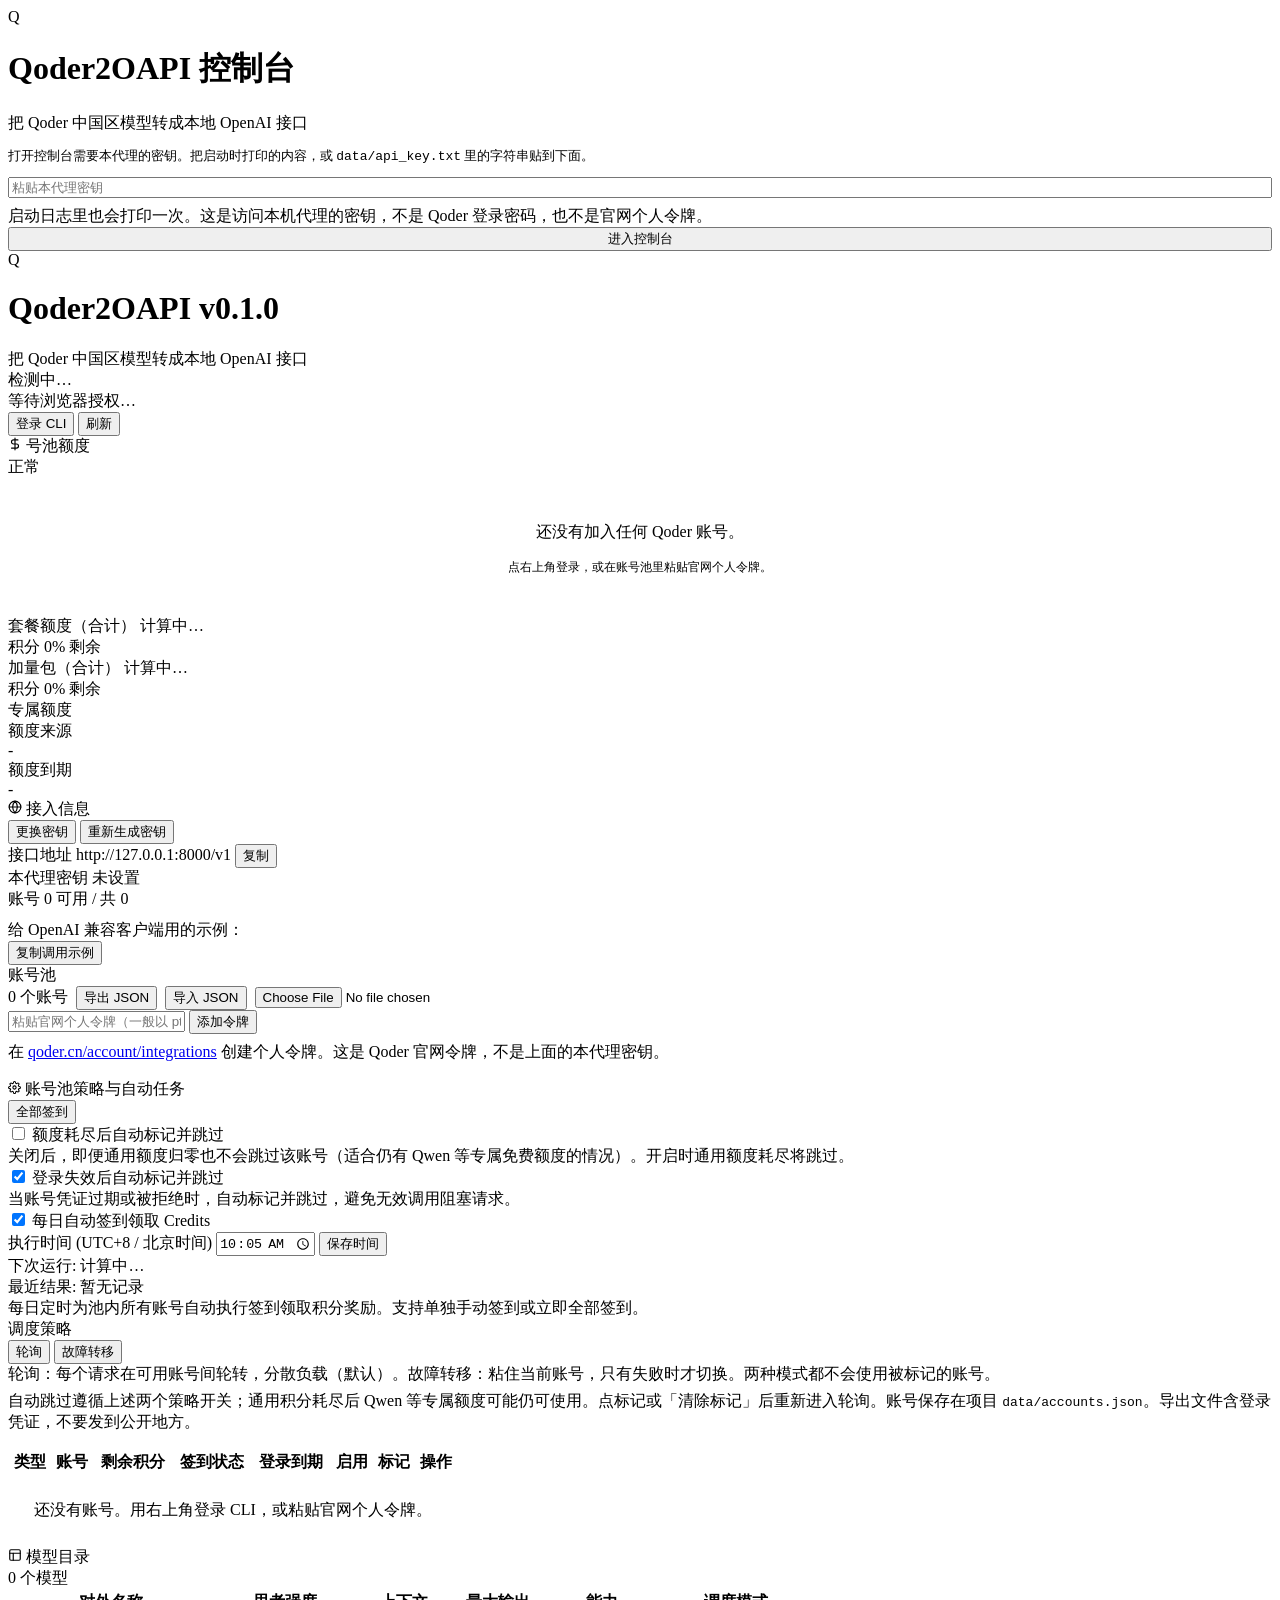
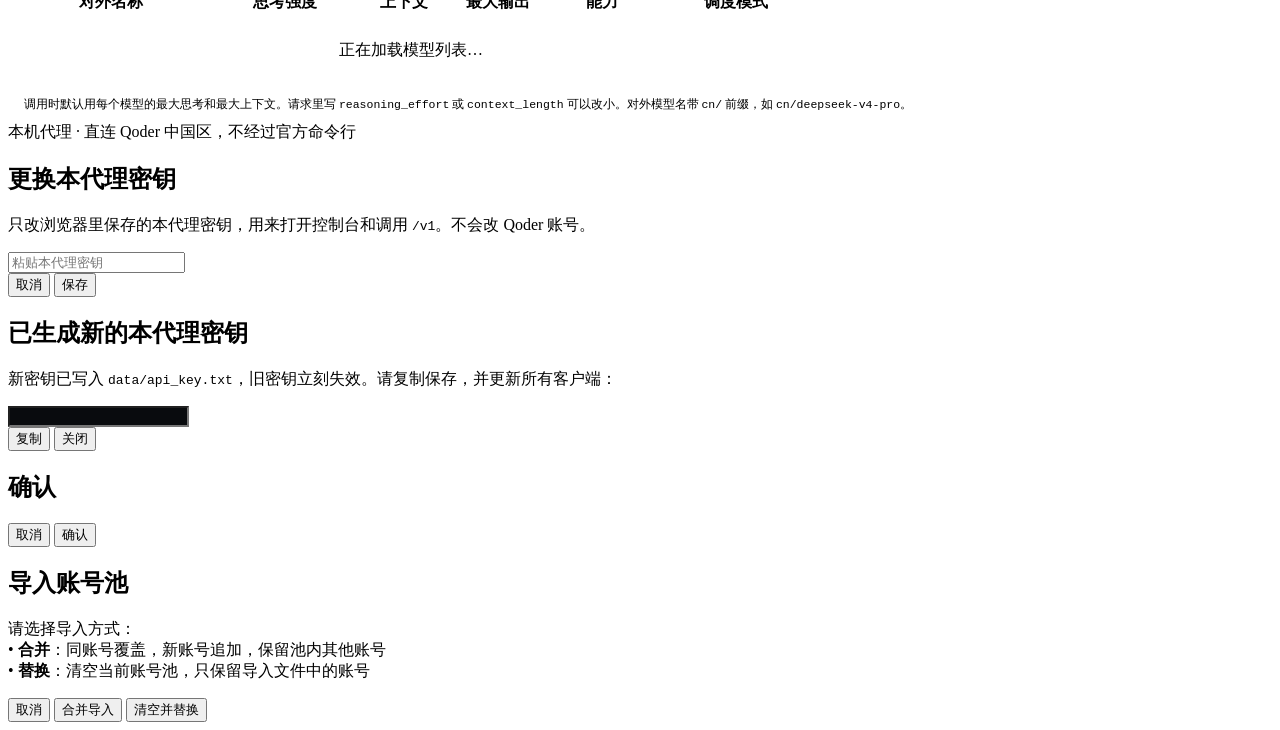
==== commit be7e57ec: "feat: 接入每日签到功能，重构模型调度路由与429熔断，更新DeepSeek-Flash为v4.1" ====
--- a/src/qoder2oapi/static/admin/index.html
+++ b/src/qoder2oapi/static/admin/index.html
@@ -228,7 +228,7 @@
           在 <a href="https://qoder.cn/account/integrations" target="_blank" rel="noopener">qoder.cn/account/integrations</a> 创建个人令牌。这是 Qoder 官网令牌，不是上面的本代理密钥。
         </p>
 
-        <!-- 自动跳过策略 (Skip Strategies) -->
+        <!-- 自动跳过与每日签到策略 (Skip & Checkin Strategies) -->
         <div class="skip-strategies-card">
           <div class="skip-strategies-header">
             <div class="skip-strategies-title">
@@ -236,7 +236,10 @@
                 <circle cx="12" cy="12" r="3"></circle>
                 <path d="M19.4 15a1.65 1.65 0 0 0 .33 1.82l.06.06a2 2 0 0 1 0 2.83 2 2 0 0 1-2.83 0l-.06-.06a1.65 1.65 0 0 0-1.82-.33 1.65 1.65 0 0 0-1 1.51V21a2 2 0 0 1-2 2 2 2 0 0 1-2-2v-.09A1.65 1.65 0 0 0 9 19.4a1.65 1.65 0 0 0-1.82.33l-.06.06a2 2 0 0 1-2.83 0 2 2 0 0 1 0-2.83l.06-.06a1.65 1.65 0 0 0 .33-1.82 1.65 1.65 0 0 0-1.51-1H3a2 2 0 0 1-2-2 2 2 0 0 1 2-2h.09A1.65 1.65 0 0 0 4.6 9a1.65 1.65 0 0 0-.33-1.82l-.06-.06a2 2 0 0 1 0-2.83 2 2 0 0 1 2.83 0l.06.06a1.65 1.65 0 0 0 1.82.33H9a1.65 1.65 0 0 0 1-1.51V3a2 2 0 0 1 2-2 2 2 0 0 1 2 2v.09a1.65 1.65 0 0 0 1 1.51 1.65 1.65 0 0 0 1.82-.33l.06-.06a2 2 0 0 1 2.83 0 2 2 0 0 1 0 2.83l-.06.06a1.65 1.65 0 0 0-.33 1.82V9a1.65 1.65 0 0 0 1.51 1H21a2 2 0 0 1 2 2 2 2 0 0 1-2 2h-.09a1.65 1.65 0 0 0-1.51 1z"></path>
               </svg>
-              自动跳过策略
+              账号池策略与自动任务
+            </div>
+            <div class="checkin-quick-actions">
+              <button id="trigger-all-checkin-btn" class="btn btn-sm btn-primary" title="立即为池内所有有效账号领取签到 Credits">全部签到</button>
             </div>
           </div>
           <div class="skip-strategies-grid">
@@ -261,6 +264,34 @@
                 当账号凭证过期或被拒绝时，自动标记并跳过，避免无效调用阻塞请求。
               </div>
             </div>
+
+            <div class="strategy-item strategy-item-full">
+              <div class="checkin-setting-header">
+                <label class="toggle-control" for="auto-checkin-toggle">
+                  <input type="checkbox" id="auto-checkin-toggle" class="toggle-checkbox" checked>
+                  <span class="toggle-slider"></span>
+                  <span class="toggle-label">每日自动签到领取 Credits</span>
+                </label>
+                <div class="checkin-time-box">
+                  <span class="checkin-time-label">执行时间 (UTC+8 / 北京时间)</span>
+                  <input type="time" id="checkin-time-input" class="input-control checkin-time-input" value="10:05">
+                  <button id="save-checkin-time-btn" class="btn btn-sm">保存时间</button>
+                </div>
+              </div>
+              <div class="checkin-status-bar">
+                <div class="checkin-status-item">
+                  <span class="checkin-status-label">下次运行:</span>
+                  <span id="checkin-next-run" class="checkin-status-value tabular-nums">计算中…</span>
+                </div>
+                <div class="checkin-status-item">
+                  <span class="checkin-status-label">最近结果:</span>
+                  <span id="checkin-last-summary" class="checkin-status-value">暂无记录</span>
+                </div>
+              </div>
+              <div class="field-hint">
+                每日定时为池内所有账号自动执行签到领取积分奖励。支持单独手动签到或立即全部签到。
+              </div>
+            </div>
           </div>
 
           <div class="dispatch-mode-block">
@@ -289,6 +320,7 @@
                 <th>类型</th>
                 <th>账号</th>
                 <th>剩余积分</th>
+                <th>签到状态</th>
                 <th>登录到期</th>
                 <th>启用</th>
                 <th>标记</th>
@@ -297,7 +329,7 @@
             </thead>
             <tbody id="accounts-table-body">
               <tr>
-                <td colspan="7" style="text-align: center; padding: 24px; color: var(--text-dim);">
+                <td colspan="8" style="text-align: center; padding: 24px; color: var(--text-dim);">
                   还没有账号。用右上角登录 CLI，或粘贴官网个人令牌。
                 </td>
               </tr>
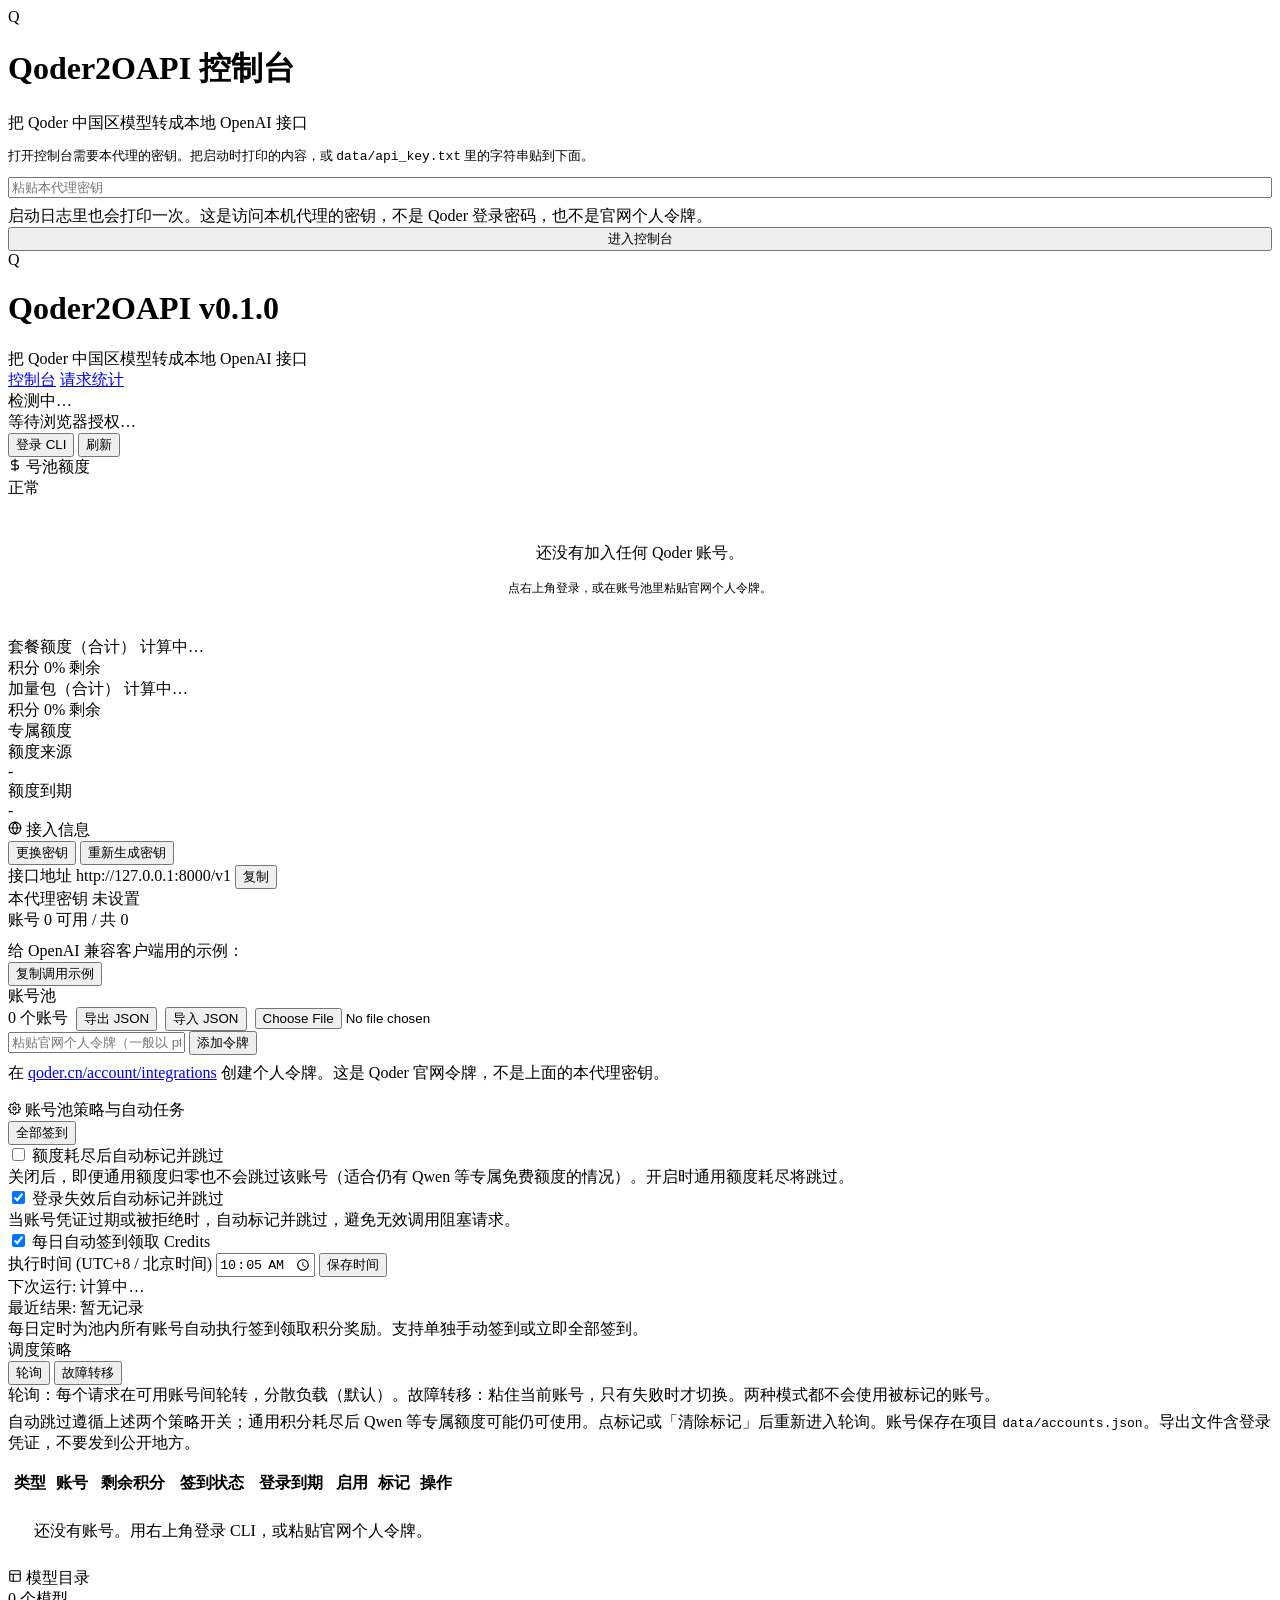
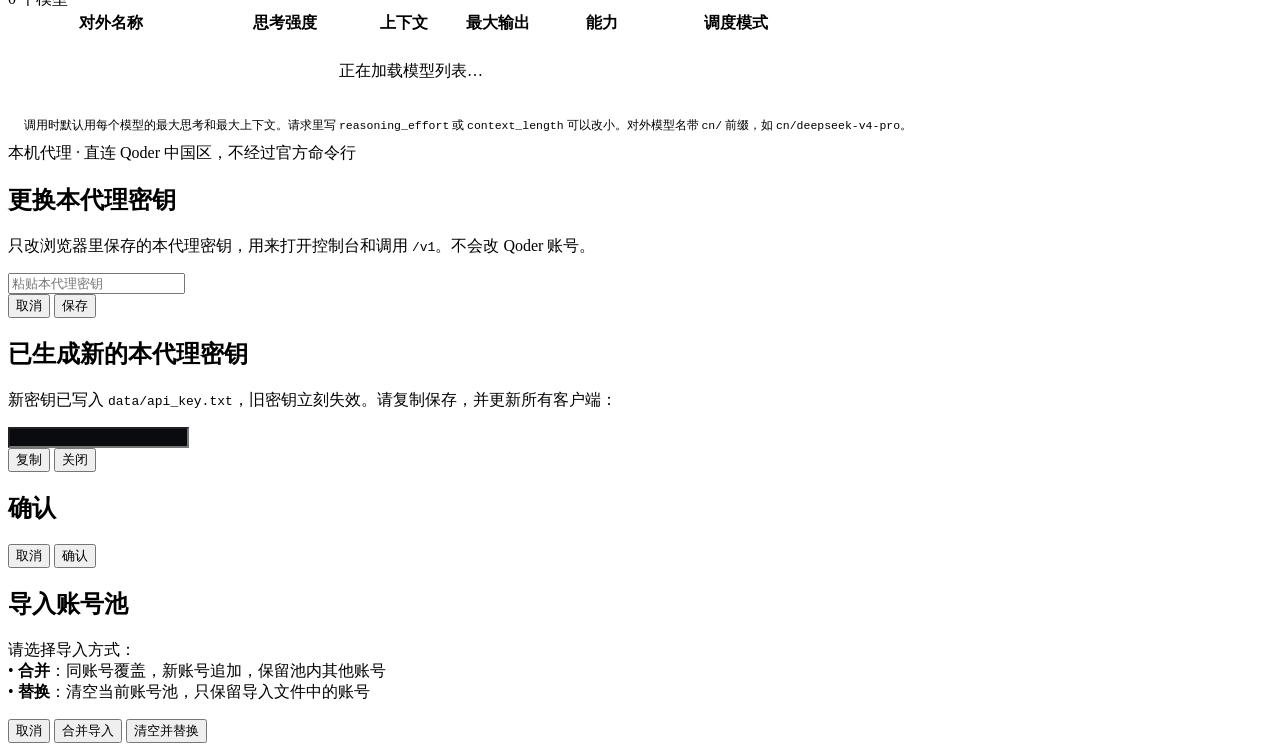
==== commit 4576dd24: "feat: 完善Qoder错误码描述提示，并新增请求统计与官方API价格折算面板" ====
--- a/src/qoder2oapi/static/admin/index.html
+++ b/src/qoder2oapi/static/admin/index.html
@@ -58,6 +58,11 @@
           <div class="brand-sub">把 Qoder 中国区模型转成本地 OpenAI 接口</div>
         </div>
       </div>
+
+      <nav class="topbar-nav">
+        <a href="/" class="nav-link active">控制台</a>
+        <a href="/stats" class="nav-link">请求统计</a>
+      </nav>
 
       <div class="topbar-actions">
         <!-- Auth Status & OAuth Login trigger -->
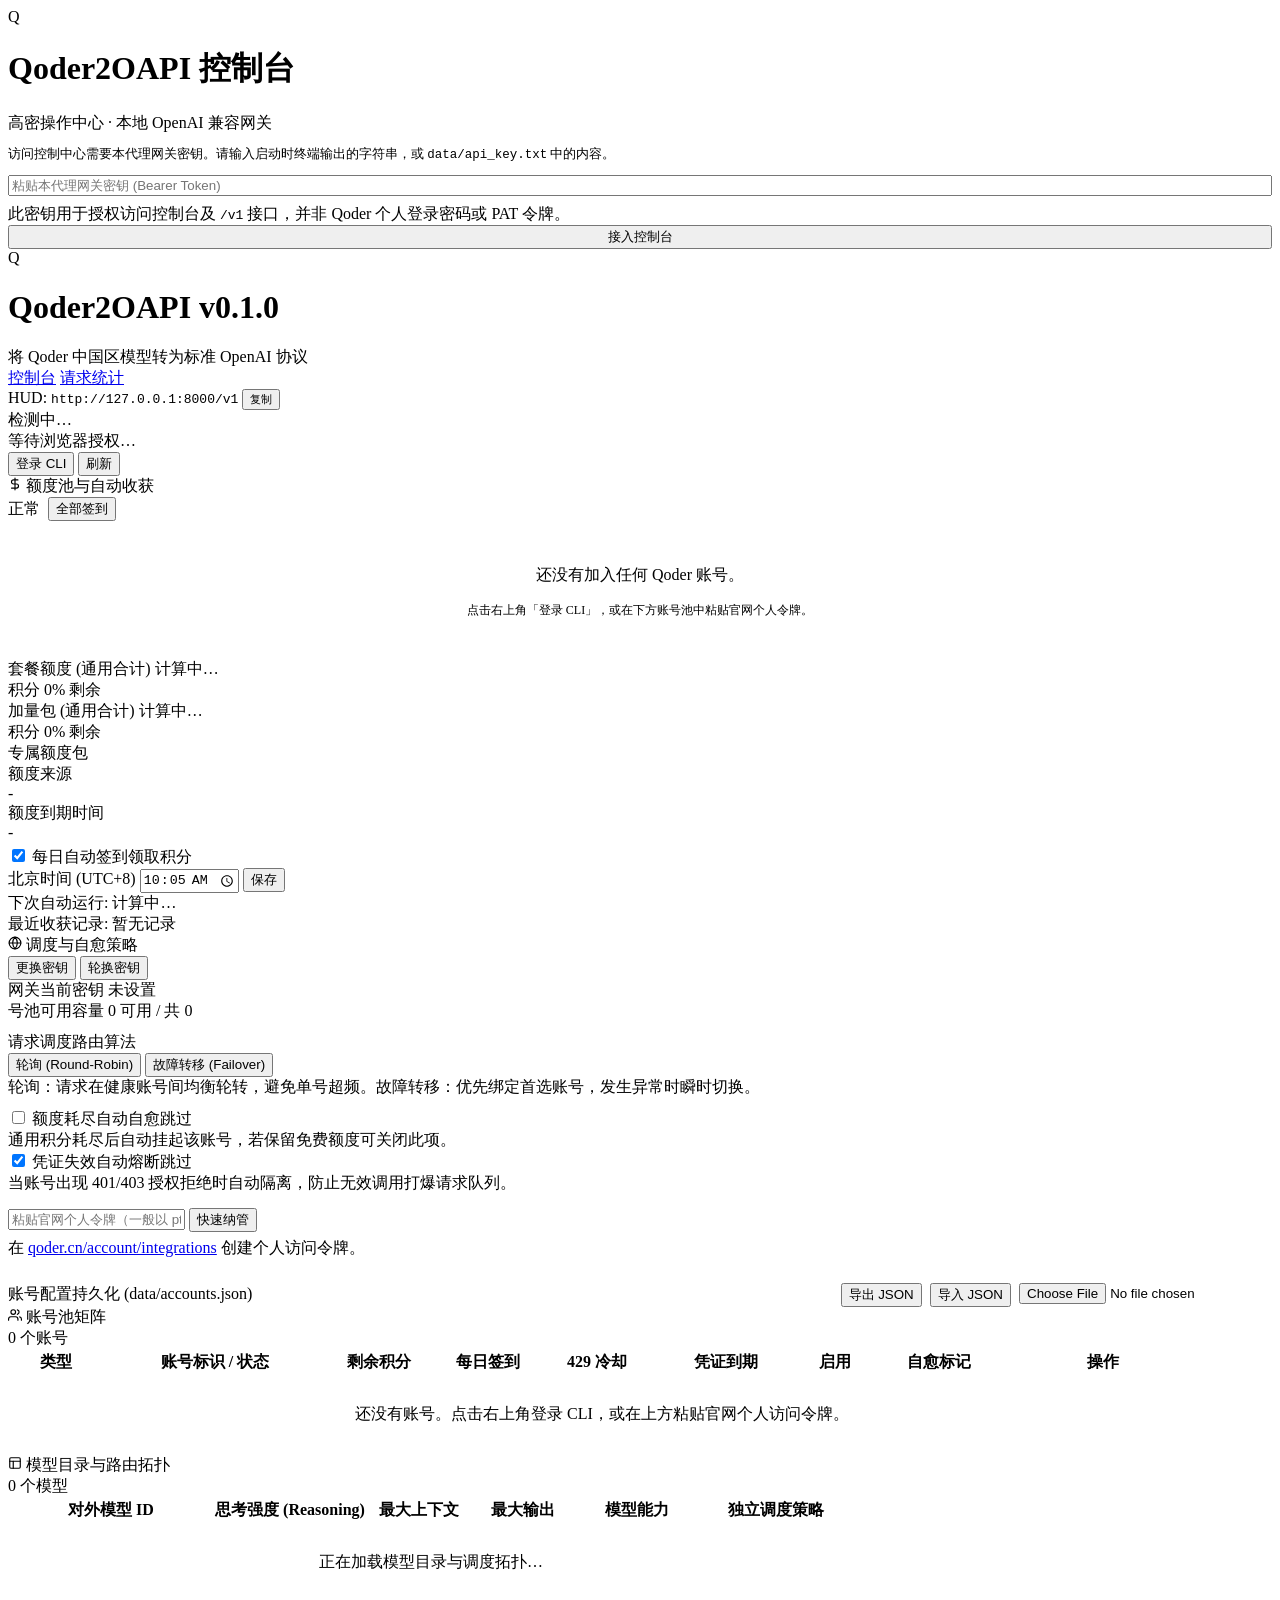
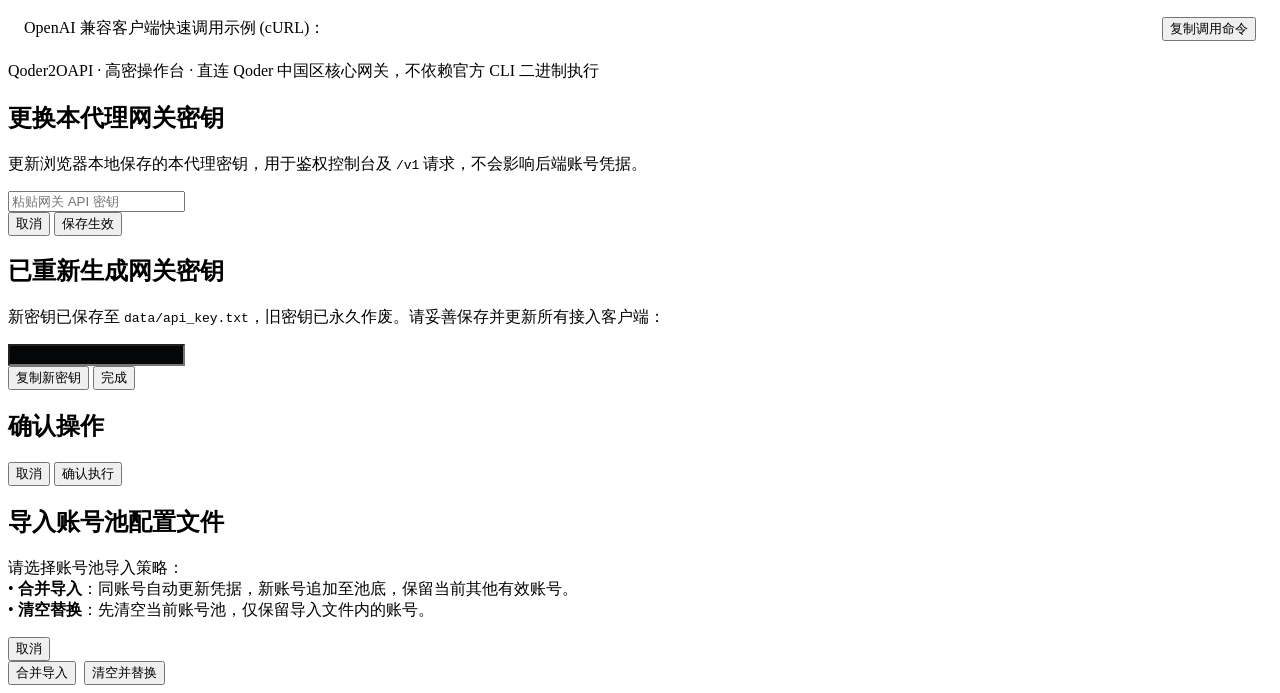
==== commit 36e6b2e4: "feat: 完全重构前端为高密操作台设计风格并支持429冷却倒计时与微柱状图" ====
--- a/src/qoder2oapi/static/admin/index.html
+++ b/src/qoder2oapi/static/admin/index.html
@@ -8,45 +8,45 @@
 </head>
 <body>
 
-  <!-- Lock Screen View (Bootstrap / Enter Key) -->
+  <!-- Terminal Style Lock Screen View -->
   <div id="lock-screen" class="lock-screen hidden">
     <div class="lock-card">
       <div class="lock-brand">
         <div class="brand-icon">Q</div>
         <div class="brand-text">
           <h1>Qoder2OAPI 控制台</h1>
-          <div class="brand-sub">把 Qoder 中国区模型转成本地 OpenAI 接口</div>
+          <div class="brand-sub">高密操作中心 · 本地 OpenAI 兼容网关</div>
         </div>
       </div>
 
       <div>
-        <p style="margin-bottom: 12px; font-size: 13px; color: var(--text-muted);">
-          打开控制台需要本代理的密钥。把启动时打印的内容，或 <code>data/api_key.txt</code> 里的字符串贴到下面。
+        <p style="margin-bottom: 12px; font-size: 12.5px; color: var(--q-text-muted);">
+          访问控制中心需要本代理网关密钥。请输入启动时终端输出的字符串，或 <code>data/api_key.txt</code> 中的内容。
         </p>
         <div style="display: flex; flex-direction: column; gap: 8px;">
           <input 
             type="password" 
             id="lock-key-input" 
             class="input-control" 
-            placeholder="粘贴本代理密钥"
+            placeholder="粘贴本代理网关密钥 (Bearer Token)"
             autocomplete="off"
             spellcheck="false"
           >
           <div class="field-hint">
-            启动日志里也会打印一次。这是访问本机代理的密钥，不是 Qoder 登录密码，也不是官网个人令牌。
+            此密钥用于授权访问控制台及 <code>/v1</code> 接口，并非 Qoder 个人登录密码或 PAT 令牌。
           </div>
         </div>
       </div>
 
       <div style="display: flex; justify-content: flex-end;">
-        <button id="lock-save-btn" class="btn btn-primary" style="width: 100%;">进入控制台</button>
-      </div>
-    </div>
-  </div>
-
-  <!-- Main Dashboard View -->
+        <button id="lock-save-btn" class="btn btn-primary" style="width: 100%;">接入控制台</button>
+      </div>
+    </div>
+  </div>
+
+  <!-- Main Command Center Dashboard View -->
   <div id="main-dashboard" class="app-container hidden">
-    <!-- Topbar Header -->
+    <!-- Topbar HUD Header -->
     <header class="topbar">
       <div class="brand-section">
         <div class="brand-icon">Q</div>
@@ -55,14 +55,23 @@
             Qoder2OAPI
             <span class="brand-version">v0.1.0</span>
           </h1>
-          <div class="brand-sub">把 Qoder 中国区模型转成本地 OpenAI 接口</div>
-        </div>
-      </div>
-
+          <div class="brand-sub">将 Qoder 中国区模型转为标准 OpenAI 协议</div>
+        </div>
+      </div>
+
+      <!-- Navigation Tabs -->
       <nav class="topbar-nav">
         <a href="/" class="nav-link active">控制台</a>
         <a href="/stats" class="nav-link">请求统计</a>
       </nav>
+
+      <!-- HUD Endpoint Pill -->
+      <div class="hud-endpoint-pill" title="点击复制 API 基地址">
+        <span class="dot dot-green pulse"></span>
+        <span>HUD:</span>
+        <code id="proxy-endpoint">http://127.0.0.1:8000/v1</code>
+        <button id="copy-endpoint-btn" class="btn btn-sm" style="padding: 1px 6px; font-size: 11px;">复制</button>
+      </div>
 
       <div class="topbar-actions">
         <!-- Auth Status & OAuth Login trigger -->
@@ -71,7 +80,7 @@
           <span id="auth-status-text">检测中…</span>
         </div>
 
-        <div id="polling-chip" class="status-badge hidden" style="border-color: var(--accent-primary); color: var(--accent-primary);">
+        <div id="polling-chip" class="status-badge hidden" style="border-color: var(--q-cyan); color: var(--q-cyan-bright);">
           <span class="dot dot-blue pulse"></span>
           <span id="polling-status-text">等待浏览器授权…</span>
         </div>
@@ -81,25 +90,28 @@
       </div>
     </header>
 
-    <!-- Section: 2 Columns: Quota & Service Info -->
+    <!-- Row 1: Quota & Harvesting vs Dispatch & Self-healing -->
     <div class="grid-2col">
-      <!-- Left Panel: Quotas (Credits) -->
+      <!-- Left Panel: Quota & Harvesting -->
       <section class="panel">
         <div class="panel-header">
           <div class="panel-title">
             <svg width="14" height="14" viewBox="0 0 24 24" fill="none" stroke="currentColor" stroke-width="2" stroke-linecap="round" stroke-linejoin="round"><path d="M12 2v20M17 5H9.5a3.5 3.5 0 0 0 0 7h5a3.5 3.5 0 0 1 0 7H6"/></svg>
-            号池额度
-          </div>
-          <div id="quota-exceeded-chip" class="status-badge">
-            <span class="dot dot-green"></span> 正常
+            额度池与自动收获
+          </div>
+          <div style="display: flex; align-items: center; gap: 8px;">
+            <div id="quota-exceeded-chip" class="status-badge">
+              <span class="dot dot-green"></span> 正常
+            </div>
+            <button id="trigger-all-checkin-btn" class="btn btn-sm btn-emerald" title="立即为池内所有有效账号领取签到积分">全部签到</button>
           </div>
         </div>
 
         <div class="panel-body">
           <!-- Empty / Not logged in state -->
-          <div id="quota-empty-state" class="hidden" style="text-align: center; padding: 28px 12px; color: var(--text-dim);">
+          <div id="quota-empty-state" class="hidden" style="text-align: center; padding: 28px 12px; color: var(--q-text-dim);">
             <p>还没有加入任何 Qoder 账号。</p>
-            <p style="margin-top: 6px; font-size: 12px;">点右上角登录，或在账号池里粘贴官网个人令牌。</p>
+            <p style="margin-top: 6px; font-size: 12px;">点击右上角「登录 CLI」，或在下方账号池中粘贴官网个人令牌。</p>
           </div>
 
           <!-- Quota Active Groups -->
@@ -107,7 +119,7 @@
             <!-- 1. 套餐额度 (user_quota) -->
             <div class="quota-item">
               <div class="quota-meta-row">
-                <span class="quota-label" id="quota-user-label">套餐额度（合计）</span>
+                <span class="quota-label" id="quota-user-label">套餐额度 (通用合计)</span>
                 <span class="quota-nums tabular-nums" id="quota-user-nums">计算中…</span>
               </div>
               <div class="progress-track">
@@ -122,7 +134,7 @@
             <!-- 2. 加量包额度 (add_on_quota) -->
             <div class="quota-item">
               <div class="quota-meta-row">
-                <span class="quota-label" id="quota-addon-label">加量包（合计）</span>
+                <span class="quota-label" id="quota-addon-label">加量包 (通用合计)</span>
                 <span class="quota-nums tabular-nums" id="quota-addon-nums">计算中…</span>
               </div>
               <div class="progress-track">
@@ -137,7 +149,7 @@
             <!-- 3. 专属额度 (dedicated_resource_packages) -->
             <div id="quota-dedicated-block" class="quota-item hidden">
               <div class="quota-meta-row">
-                <span class="quota-label">专属额度</span>
+                <span class="quota-label">专属额度包</span>
                 <span class="quota-nums tabular-nums" id="quota-dedicated-nums"></span>
               </div>
               <div id="quota-dedicated-list" class="dedicated-packages-list"></div>
@@ -150,192 +162,172 @@
                 <div class="stat-val" id="quota-user-type">-</div>
               </div>
               <div class="stat-box">
-                <div class="stat-label">额度到期</div>
+                <div class="stat-label">额度到期时间</div>
                 <div class="stat-val tabular-nums" id="quota-expiry">-</div>
               </div>
             </div>
+
+            <!-- Account breakdown lines -->
             <div id="quota-account-lines" class="quota-account-lines"></div>
+
+            <!-- Checkin Scheduler Strip -->
+            <div class="strategy-item-full" style="margin-top: 4px;">
+              <div class="checkin-setting-header">
+                <label class="toggle-control" for="auto-checkin-toggle">
+                  <input type="checkbox" id="auto-checkin-toggle" class="toggle-checkbox" checked>
+                  <span class="toggle-slider"></span>
+                  <span class="toggle-label">每日自动签到领取积分</span>
+                </label>
+                <div class="checkin-time-box">
+                  <span class="checkin-time-label">北京时间 (UTC+8)</span>
+                  <input type="time" id="checkin-time-input" class="input-control checkin-time-input" value="10:05">
+                  <button id="save-checkin-time-btn" class="btn btn-sm">保存</button>
+                </div>
+              </div>
+              <div class="checkin-status-bar">
+                <div class="checkin-status-item">
+                  <span class="checkin-status-label">下次自动运行:</span>
+                  <span id="checkin-next-run" class="checkin-status-value tabular-nums">计算中…</span>
+                </div>
+                <div class="checkin-status-item">
+                  <span class="checkin-status-label">最近收获记录:</span>
+                  <span id="checkin-last-summary" class="checkin-status-value">暂无记录</span>
+                </div>
+              </div>
+            </div>
           </div>
         </div>
       </section>
 
-      <!-- Right Panel: Gateway Endpoint & Session Details -->
+      <!-- Right Panel: Dispatch & Self-healing & Gateway -->
       <section class="panel">
         <div class="panel-header">
           <div class="panel-title">
             <svg width="14" height="14" viewBox="0 0 24 24" fill="none" stroke="currentColor" stroke-width="2" stroke-linecap="round" stroke-linejoin="round"><circle cx="12" cy="12" r="10"/><line x1="2" y1="12" x2="22" y2="12"/><path d="M12 2a15.3 15.3 0 0 1 4 10 15.3 15.3 0 0 1-4 10 15.3 15.3 0 0 1-4-10 15.3 15.3 0 0 1 4-10z"/></svg>
-            接入信息
+            调度与自愈策略
           </div>
           <div class="topbar-actions">
             <button id="change-key-btn" class="btn btn-sm">更换密钥</button>
-            <button id="rotate-key-btn" class="btn btn-sm">重新生成密钥</button>
+            <button id="rotate-key-btn" class="btn btn-sm">轮换密钥</button>
           </div>
         </div>
 
         <div class="panel-body">
           <div class="info-row">
-            <span class="info-label">接口地址</span>
-            <span class="info-value">
-              <span id="proxy-endpoint">http://127.0.0.1:8000/v1</span>
-              <button id="copy-endpoint-btn" class="btn btn-sm">复制</button>
-            </span>
-          </div>
-
-          <div class="info-row">
-            <span class="info-label">本代理密钥</span>
+            <span class="info-label">网关当前密钥</span>
             <span class="info-value">
               <span id="current-key-display">未设置</span>
             </span>
           </div>
 
           <div class="info-row">
-            <span class="info-label">账号</span>
+            <span class="info-label">号池可用容量</span>
             <span class="info-value" id="pool-summary">0 可用 / 共 0</span>
           </div>
 
-          <!-- Code Snippet -->
-          <div style="margin-top: 10px;">
-            <div style="display: flex; align-items: center; justify-content: space-between;">
-              <span class="field-hint">给 OpenAI 兼容客户端用的示例：</span>
-            </div>
-            <div class="code-preview">
-              <button id="copy-sample-code-btn" class="btn btn-sm copy-btn">复制调用示例</button>
-              <pre id="sample-code-block" style="white-space: pre-wrap; word-break: break-all; margin: 0;"></pre>
+          <!-- Dispatch Mode & Self-healing Switches -->
+          <div class="skip-strategies-card" style="margin-top: 10px;">
+            <div class="dispatch-mode-block" style="border-top: none; padding-top: 0;">
+              <div class="dispatch-mode-head">
+                <span class="dispatch-mode-label">请求调度路由算法</span>
+                <div class="segmented" id="dispatch-mode-group" role="group" aria-label="调度策略">
+                  <button type="button" class="segment-btn active" data-mode="poll">轮询 (Round-Robin)</button>
+                  <button type="button" class="segment-btn" data-mode="failover">故障转移 (Failover)</button>
+                </div>
+              </div>
+              <div class="field-hint">
+                轮询：请求在健康账号间均衡轮转，避免单号超频。故障转移：优先绑定首选账号，发生异常时瞬时切换。
+              </div>
+            </div>
+
+            <div class="skip-strategies-grid" style="border-top: 1px solid var(--q-border-subtle); padding-top: 10px;">
+              <div class="strategy-item">
+                <label class="toggle-control" for="auto-mark-quota-toggle">
+                  <input type="checkbox" id="auto-mark-quota-toggle" class="toggle-checkbox">
+                  <span class="toggle-slider"></span>
+                  <span class="toggle-label">额度耗尽自动自愈跳过</span>
+                </label>
+                <div class="field-hint">
+                  通用积分耗尽后自动挂起该账号，若保留免费额度可关闭此项。
+                </div>
+              </div>
+
+              <div class="strategy-item">
+                <label class="toggle-control" for="auto-mark-auth-toggle">
+                  <input type="checkbox" id="auto-mark-auth-toggle" class="toggle-checkbox" checked>
+                  <span class="toggle-slider"></span>
+                  <span class="toggle-label">凭证失效自动熔断跳过</span>
+                </label>
+                <div class="field-hint">
+                  当账号出现 401/403 授权拒绝时自动隔离，防止无效调用打爆请求队列。
+                </div>
+              </div>
+            </div>
+          </div>
+
+          <!-- PAT Fast Input Row -->
+          <div style="margin-top: 14px;">
+            <div class="pat-add-row">
+              <input
+                type="password"
+                id="pat-input"
+                class="input-control"
+                placeholder="粘贴官网个人令牌（一般以 pt- 开头）"
+                autocomplete="off"
+                spellcheck="false"
+              >
+              <button id="add-pat-btn" class="btn btn-primary">快速纳管</button>
+            </div>
+            <div class="field-hint" style="margin-top: 6px;">
+              在 <a href="https://qoder.cn/account/integrations" target="_blank" rel="noopener">qoder.cn/account/integrations</a> 创建个人访问令牌。
+            </div>
+          </div>
+
+          <!-- JSON Export/Import -->
+          <div style="display: flex; align-items: center; justify-content: space-between; margin-top: 14px; padding-top: 10px; border-top: 1px solid var(--q-border-subtle);">
+            <span class="field-hint" style="margin: 0;">账号配置持久化 (data/accounts.json)</span>
+            <div style="display: flex; gap: 8px;">
+              <button id="export-accounts-btn" class="btn btn-sm" title="导出账号池配置文件（含凭证）">导出 JSON</button>
+              <button id="import-accounts-btn" class="btn btn-sm" title="从 JSON 文件导入账号">导入 JSON</button>
+              <input type="file" id="accounts-import-file" class="hidden" accept=".json,application/json">
             </div>
           </div>
         </div>
       </section>
     </div>
 
+    <!-- Section 2: High-Density Accounts Matrix Table -->
     <section class="panel">
       <div class="panel-header">
-        <div class="panel-title">账号池</div>
+        <div class="panel-title">
+          <svg width="14" height="14" viewBox="0 0 24 24" fill="none" stroke="currentColor" stroke-width="2" stroke-linecap="round" stroke-linejoin="round"><path d="M17 21v-2a4 4 0 0 0-4-4H5a4 4 0 0 0-4 4v2"/><circle cx="9" cy="7" r="4"/><path d="M23 21v-2a4 4 0 0 0-3-3.87"/><path d="M16 3.13a4 4 0 0 1 0 7.75"/></svg>
+          账号池矩阵
+        </div>
         <div style="display: flex; align-items: center; gap: 8px;">
           <span id="accounts-count" class="brand-version">0 个账号</span>
-          <button id="export-accounts-btn" class="btn btn-sm" title="导出账号池配置文件（含凭证）">导出 JSON</button>
-          <button id="import-accounts-btn" class="btn btn-sm" title="从 JSON 文件导入账号">导入 JSON</button>
-          <input type="file" id="accounts-import-file" class="hidden" accept=".json,application/json">
-        </div>
-      </div>
-      <div class="panel-body">
-        <div class="pat-add-row">
-          <input
-            type="password"
-            id="pat-input"
-            class="input-control"
-            placeholder="粘贴官网个人令牌（一般以 pt- 开头）"
-            autocomplete="off"
-            spellcheck="false"
-          >
-          <button id="add-pat-btn" class="btn btn-primary">添加令牌</button>
-        </div>
-        <p class="field-hint" style="margin-top: 8px;">
-          在 <a href="https://qoder.cn/account/integrations" target="_blank" rel="noopener">qoder.cn/account/integrations</a> 创建个人令牌。这是 Qoder 官网令牌，不是上面的本代理密钥。
-        </p>
-
-        <!-- 自动跳过与每日签到策略 (Skip & Checkin Strategies) -->
-        <div class="skip-strategies-card">
-          <div class="skip-strategies-header">
-            <div class="skip-strategies-title">
-              <svg width="13" height="13" viewBox="0 0 24 24" fill="none" stroke="currentColor" stroke-width="2" stroke-linecap="round" stroke-linejoin="round">
-                <circle cx="12" cy="12" r="3"></circle>
-                <path d="M19.4 15a1.65 1.65 0 0 0 .33 1.82l.06.06a2 2 0 0 1 0 2.83 2 2 0 0 1-2.83 0l-.06-.06a1.65 1.65 0 0 0-1.82-.33 1.65 1.65 0 0 0-1 1.51V21a2 2 0 0 1-2 2 2 2 0 0 1-2-2v-.09A1.65 1.65 0 0 0 9 19.4a1.65 1.65 0 0 0-1.82.33l-.06.06a2 2 0 0 1-2.83 0 2 2 0 0 1 0-2.83l.06-.06a1.65 1.65 0 0 0 .33-1.82 1.65 1.65 0 0 0-1.51-1H3a2 2 0 0 1-2-2 2 2 0 0 1 2-2h.09A1.65 1.65 0 0 0 4.6 9a1.65 1.65 0 0 0-.33-1.82l-.06-.06a2 2 0 0 1 0-2.83 2 2 0 0 1 2.83 0l.06.06a1.65 1.65 0 0 0 1.82.33H9a1.65 1.65 0 0 0 1-1.51V3a2 2 0 0 1 2-2 2 2 0 0 1 2 2v.09a1.65 1.65 0 0 0 1 1.51 1.65 1.65 0 0 0 1.82-.33l.06-.06a2 2 0 0 1 2.83 0 2 2 0 0 1 0 2.83l-.06.06a1.65 1.65 0 0 0-.33 1.82V9a1.65 1.65 0 0 0 1.51 1H21a2 2 0 0 1 2 2 2 2 0 0 1-2 2h-.09a1.65 1.65 0 0 0-1.51 1z"></path>
-              </svg>
-              账号池策略与自动任务
-            </div>
-            <div class="checkin-quick-actions">
-              <button id="trigger-all-checkin-btn" class="btn btn-sm btn-primary" title="立即为池内所有有效账号领取签到 Credits">全部签到</button>
-            </div>
-          </div>
-          <div class="skip-strategies-grid">
-            <div class="strategy-item">
-              <label class="toggle-control" for="auto-mark-quota-toggle">
-                <input type="checkbox" id="auto-mark-quota-toggle" class="toggle-checkbox">
-                <span class="toggle-slider"></span>
-                <span class="toggle-label">额度耗尽后自动标记并跳过</span>
-              </label>
-              <div class="field-hint">
-                关闭后，即便通用额度归零也不会跳过该账号（适合仍有 Qwen 等专属免费额度的情况）。开启时通用额度耗尽将跳过。
-              </div>
-            </div>
-
-            <div class="strategy-item">
-              <label class="toggle-control" for="auto-mark-auth-toggle">
-                <input type="checkbox" id="auto-mark-auth-toggle" class="toggle-checkbox" checked>
-                <span class="toggle-slider"></span>
-                <span class="toggle-label">登录失效后自动标记并跳过</span>
-              </label>
-              <div class="field-hint">
-                当账号凭证过期或被拒绝时，自动标记并跳过，避免无效调用阻塞请求。
-              </div>
-            </div>
-
-            <div class="strategy-item strategy-item-full">
-              <div class="checkin-setting-header">
-                <label class="toggle-control" for="auto-checkin-toggle">
-                  <input type="checkbox" id="auto-checkin-toggle" class="toggle-checkbox" checked>
-                  <span class="toggle-slider"></span>
-                  <span class="toggle-label">每日自动签到领取 Credits</span>
-                </label>
-                <div class="checkin-time-box">
-                  <span class="checkin-time-label">执行时间 (UTC+8 / 北京时间)</span>
-                  <input type="time" id="checkin-time-input" class="input-control checkin-time-input" value="10:05">
-                  <button id="save-checkin-time-btn" class="btn btn-sm">保存时间</button>
-                </div>
-              </div>
-              <div class="checkin-status-bar">
-                <div class="checkin-status-item">
-                  <span class="checkin-status-label">下次运行:</span>
-                  <span id="checkin-next-run" class="checkin-status-value tabular-nums">计算中…</span>
-                </div>
-                <div class="checkin-status-item">
-                  <span class="checkin-status-label">最近结果:</span>
-                  <span id="checkin-last-summary" class="checkin-status-value">暂无记录</span>
-                </div>
-              </div>
-              <div class="field-hint">
-                每日定时为池内所有账号自动执行签到领取积分奖励。支持单独手动签到或立即全部签到。
-              </div>
-            </div>
-          </div>
-
-          <div class="dispatch-mode-block">
-            <div class="dispatch-mode-head">
-              <span class="dispatch-mode-label">调度策略</span>
-              <div class="segmented" id="dispatch-mode-group" role="group" aria-label="调度策略">
-                <button type="button" class="segment-btn" data-mode="poll">轮询</button>
-                <button type="button" class="segment-btn" data-mode="failover">故障转移</button>
-              </div>
-            </div>
-            <div class="field-hint">
-              轮询：每个请求在可用账号间轮转，分散负载（默认）。故障转移：粘住当前账号，只有失败时才切换。两种模式都不会使用被标记的账号。
-            </div>
-          </div>
-        </div>
-
-        <p class="field-hint" style="margin-top: 6px;">
-          自动跳过遵循上述两个策略开关；通用积分耗尽后 Qwen 等专属额度可能仍可使用。点标记或「清除标记」后重新进入轮询。账号保存在项目 <code>data/accounts.json</code>。导出文件含登录凭证，不要发到公开地方。
-        </p>
-      </div>
+        </div>
+      </div>
+
       <div class="panel-body" style="padding: 0;">
-        <div class="table-wrapper">
+        <div class="table-wrapper" style="border-top: none;">
           <table class="data-table">
             <thead>
               <tr>
-                <th>类型</th>
-                <th>账号</th>
-                <th>剩余积分</th>
-                <th>签到状态</th>
-                <th>登录到期</th>
-                <th>启用</th>
-                <th>标记</th>
-                <th>操作</th>
+                <th style="min-width: 90px;">类型</th>
+                <th style="min-width: 220px;">账号标识 / 状态</th>
+                <th style="min-width: 100px;">剩余积分</th>
+                <th style="min-width: 110px;">每日签到</th>
+                <th style="min-width: 100px;">429 冷却</th>
+                <th style="min-width: 150px;">凭证到期</th>
+                <th style="min-width: 60px;">启用</th>
+                <th style="min-width: 140px;">自愈标记</th>
+                <th style="min-width: 180px;">操作</th>
               </tr>
             </thead>
             <tbody id="accounts-table-body">
               <tr>
-                <td colspan="8" style="text-align: center; padding: 24px; color: var(--text-dim);">
-                  还没有账号。用右上角登录 CLI，或粘贴官网个人令牌。
+                <td colspan="9" style="text-align: center; padding: 28px; color: var(--q-text-dim);">
+                  还没有账号。点击右上角登录 CLI，或在上方粘贴官网个人访问令牌。
                 </td>
               </tr>
             </tbody>
@@ -344,12 +336,12 @@
       </div>
     </section>
 
-    <!-- Section: Model Catalog Table -->
+    <!-- Section 3: Model Catalog Table & Live cURL Snippet -->
     <section class="panel">
       <div class="panel-header">
         <div class="panel-title">
           <svg width="14" height="14" viewBox="0 0 24 24" fill="none" stroke="currentColor" stroke-width="2" stroke-linecap="round" stroke-linejoin="round"><rect x="3" y="3" width="18" height="18" rx="2"/><line x1="3" y1="9" x2="21" y2="9"/><line x1="9" y1="21" x2="9" y2="9"/></svg>
-          模型目录
+          模型目录与路由拓扑
         </div>
         <div style="display: flex; align-items: center; gap: 8px;">
           <span id="models-count" class="brand-version">0 个模型</span>
@@ -357,22 +349,22 @@
       </div>
 
       <div class="panel-body" style="padding: 0;">
-        <div class="table-wrapper">
+        <div class="table-wrapper" style="border-top: none;">
           <table class="data-table">
             <thead>
               <tr>
-                <th style="min-width: 200px;">对外名称</th>
-                <th style="min-width: 140px;">思考强度</th>
-                <th style="min-width: 90px;">上下文</th>
-                <th style="min-width: 90px;">最大输出</th>
-                <th style="min-width: 110px;">能力</th>
-                <th style="min-width: 150px;">调度模式</th>
+                <th style="min-width: 200px;">对外模型 ID</th>
+                <th style="min-width: 150px;">思考强度 (Reasoning)</th>
+                <th style="min-width: 100px;">最大上下文</th>
+                <th style="min-width: 100px;">最大输出</th>
+                <th style="min-width: 120px;">模型能力</th>
+                <th style="min-width: 150px;">独立调度策略</th>
               </tr>
             </thead>
             <tbody id="models-table-body">
               <tr>
-                <td colspan="6" style="text-align: center; padding: 24px; color: var(--text-dim);">
-                  正在加载模型列表…
+                <td colspan="6" style="text-align: center; padding: 28px; color: var(--q-text-dim);">
+                  正在加载模型目录与调度拓扑…
                 </td>
               </tr>
             </tbody>
@@ -380,14 +372,23 @@
         </div>
       </div>
 
-      <div style="padding: 10px 16px; background: var(--bg-card-subtle); border-top: 1px solid var(--border); font-size: 11.5px; color: var(--text-dim);">
-        调用时默认用每个模型的最大思考和最大上下文。请求里写 <code>reasoning_effort</code> 或 <code>context_length</code> 可以改小。对外模型名带 <code>cn/</code> 前缀，如 <code>cn/deepseek-v4-pro</code>。
+      <!-- Live cURL Code Sample Box -->
+      <div style="padding: 14px 16px; background: var(--q-bg-surface-1); border-top: 1px solid var(--q-border);">
+        <div style="display: flex; align-items: center; justify-content: space-between; margin-bottom: 6px;">
+          <span class="field-hint" style="margin: 0; font-weight: 500; color: var(--q-text-muted);">
+            OpenAI 兼容客户端快速调用示例 (cURL)：
+          </span>
+          <button id="copy-sample-code-btn" class="btn btn-sm copy-btn">复制调用命令</button>
+        </div>
+        <div class="code-preview" style="margin: 0;">
+          <pre id="sample-code-block" style="white-space: pre-wrap; word-break: break-all; margin: 0; font-family: var(--font-mono);"></pre>
+        </div>
       </div>
     </section>
 
     <!-- Footer Note -->
     <footer class="footer-note">
-      本机代理 · 直连 Qoder 中国区，不经过官方命令行
+      Qoder2OAPI · 高密操作台 · 直连 Qoder 中国区核心网关，不依赖官方 CLI 二进制执行
     </footer>
   </div>
 
@@ -395,21 +396,21 @@
   <div id="key-modal" class="modal-overlay hidden">
     <div class="modal-dialog">
       <div class="modal-header">
-        <h2>更换本代理密钥</h2>
+        <h2>更换本代理网关密钥</h2>
       </div>
       <div class="modal-body">
-        <p class="field-hint">只改浏览器里保存的本代理密钥，用来打开控制台和调用 <code>/v1</code>。不会改 Qoder 账号。</p>
+        <p class="field-hint">更新浏览器本地保存的本代理密钥，用于鉴权控制台及 <code>/v1</code> 请求，不会影响后端账号凭据。</p>
         <input 
           type="text" 
           id="key-modal-input" 
           class="input-control" 
-          placeholder="粘贴本代理密钥"
+          placeholder="粘贴网关 API 密钥"
           autocomplete="off"
         >
       </div>
       <div class="modal-footer">
         <button id="key-modal-cancel" class="btn">取消</button>
-        <button id="key-modal-save" class="btn btn-primary">保存</button>
+        <button id="key-modal-save" class="btn btn-primary">保存生效</button>
       </div>
     </div>
   </div>
@@ -418,38 +419,39 @@
   <div id="rotate-modal" class="modal-overlay hidden">
     <div class="modal-dialog">
       <div class="modal-header">
-        <h2>已生成新的本代理密钥</h2>
+        <h2>已重新生成网关密钥</h2>
       </div>
       <div class="modal-body">
         <p class="field-hint">
-          新密钥已写入 <code>data/api_key.txt</code>，旧密钥立刻失效。请复制保存，并更新所有客户端：
+          新密钥已保存至 <code>data/api_key.txt</code>，旧密钥已永久作废。请妥善保存并更新所有接入客户端：
         </p>
         <input 
           type="text" 
           id="rotated-key-value" 
           class="input-control" 
           readonly 
-          style="background: #090b0e; color: #38bdf8; font-weight: 600;"
+          style="background: #050608; color: var(--q-cyan-bright); font-weight: 600; font-family: var(--font-mono);"
         >
       </div>
       <div class="modal-footer">
-        <button id="copy-rotated-key-btn" class="btn btn-primary">复制</button>
-        <button id="rotate-modal-close" class="btn">关闭</button>
-      </div>
-    </div>
-  </div>
-
+        <button id="copy-rotated-key-btn" class="btn btn-primary">复制新密钥</button>
+        <button id="rotate-modal-close" class="btn">完成</button>
+      </div>
+    </div>
+  </div>
+
+  <!-- Modal: Confirmation Dialog -->
   <div id="confirm-modal" class="modal-overlay hidden">
     <div class="modal-dialog">
       <div class="modal-header">
-        <h2 id="confirm-title">确认</h2>
+        <h2 id="confirm-title">确认操作</h2>
       </div>
       <div class="modal-body">
-        <p class="field-hint" id="confirm-message"></p>
+        <p class="field-hint" id="confirm-message" style="color: var(--q-text-main);"></p>
       </div>
       <div class="modal-footer">
         <button id="confirm-cancel" class="btn">取消</button>
-        <button id="confirm-ok" class="btn btn-danger">确认</button>
+        <button id="confirm-ok" class="btn btn-danger">确认执行</button>
       </div>
     </div>
   </div>
@@ -458,20 +460,22 @@
   <div id="import-modal" class="modal-overlay hidden">
     <div class="modal-dialog">
       <div class="modal-header">
-        <h2>导入账号池</h2>
+        <h2>导入账号池配置文件</h2>
       </div>
       <div class="modal-body">
-        <p id="import-modal-summary" class="field-hint" style="color: var(--text-main); font-weight: 500;"></p>
+        <p id="import-modal-summary" class="field-hint" style="color: var(--q-text-main); font-weight: 600;"></p>
         <p class="field-hint">
-          请选择导入方式：<br>
-          • <strong>合并</strong>：同账号覆盖，新账号追加，保留池内其他账号<br>
-          • <strong>替换</strong>：清空当前账号池，只保留导入文件中的账号
+          请选择账号池导入策略：<br>
+          • <strong>合并导入</strong>：同账号自动更新凭据，新账号追加至池底，保留当前其他有效账号。<br>
+          • <strong>清空替换</strong>：先清空当前账号池，仅保留导入文件内的账号。
         </p>
       </div>
       <div class="modal-footer import-modal-footer">
         <button id="import-cancel-btn" class="btn">取消</button>
-        <button id="import-merge-btn" class="btn btn-primary">合并导入</button>
-        <button id="import-replace-btn" class="btn btn-danger">清空并替换</button>
+        <div style="display: flex; gap: 8px;">
+          <button id="import-merge-btn" class="btn btn-primary">合并导入</button>
+          <button id="import-replace-btn" class="btn btn-danger">清空并替换</button>
+        </div>
       </div>
     </div>
   </div>
